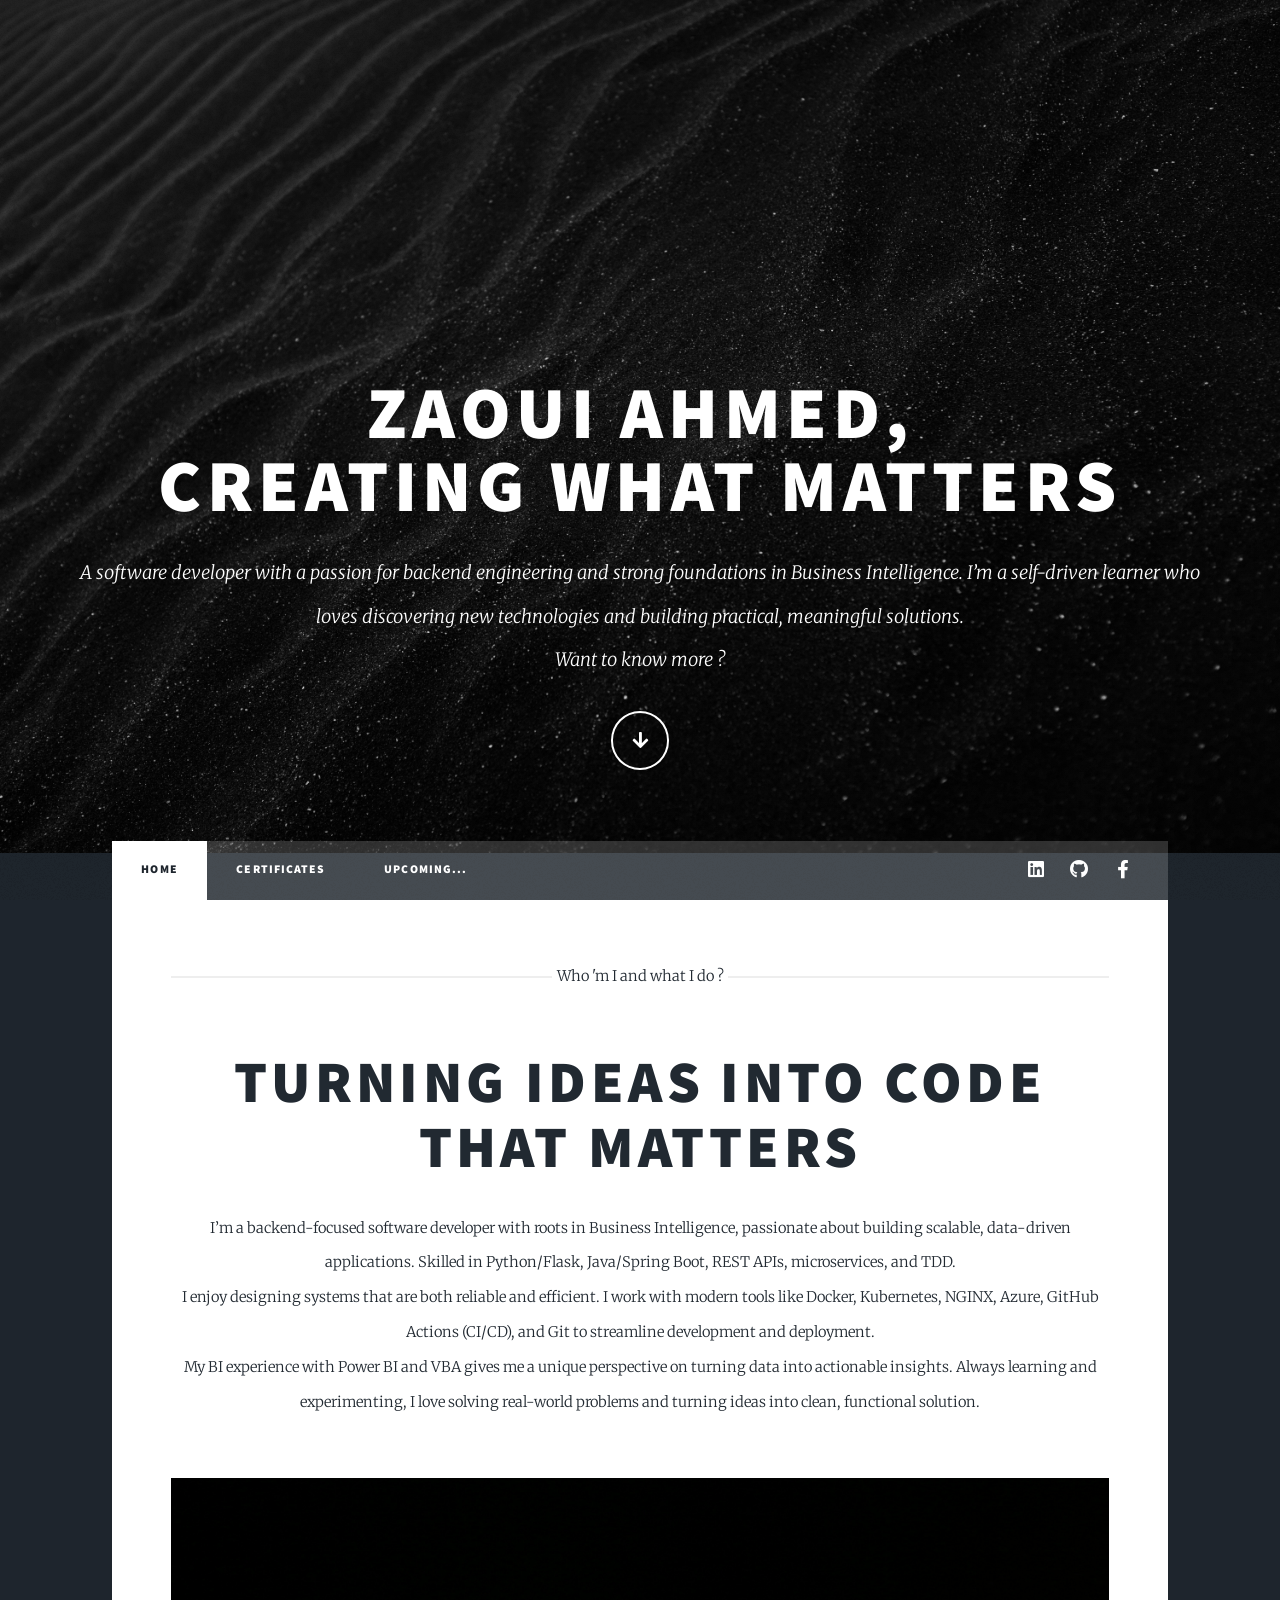
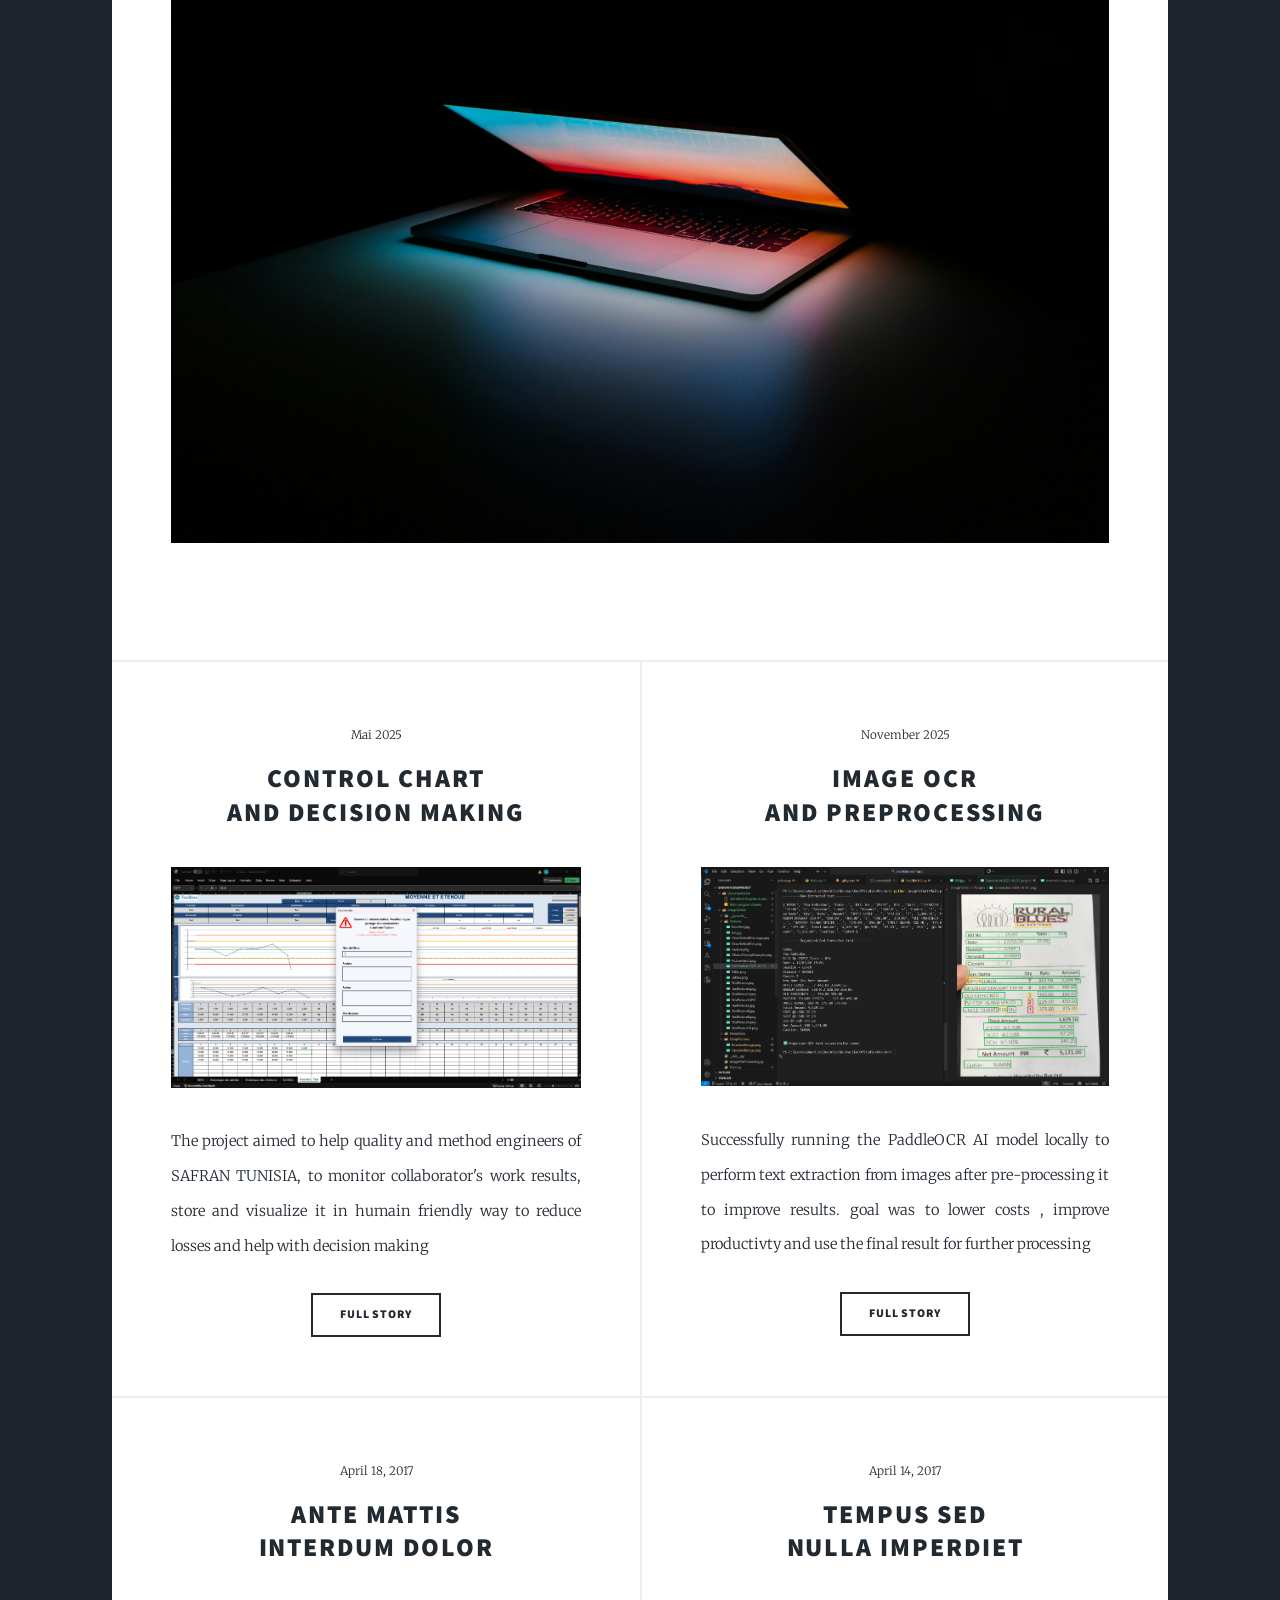
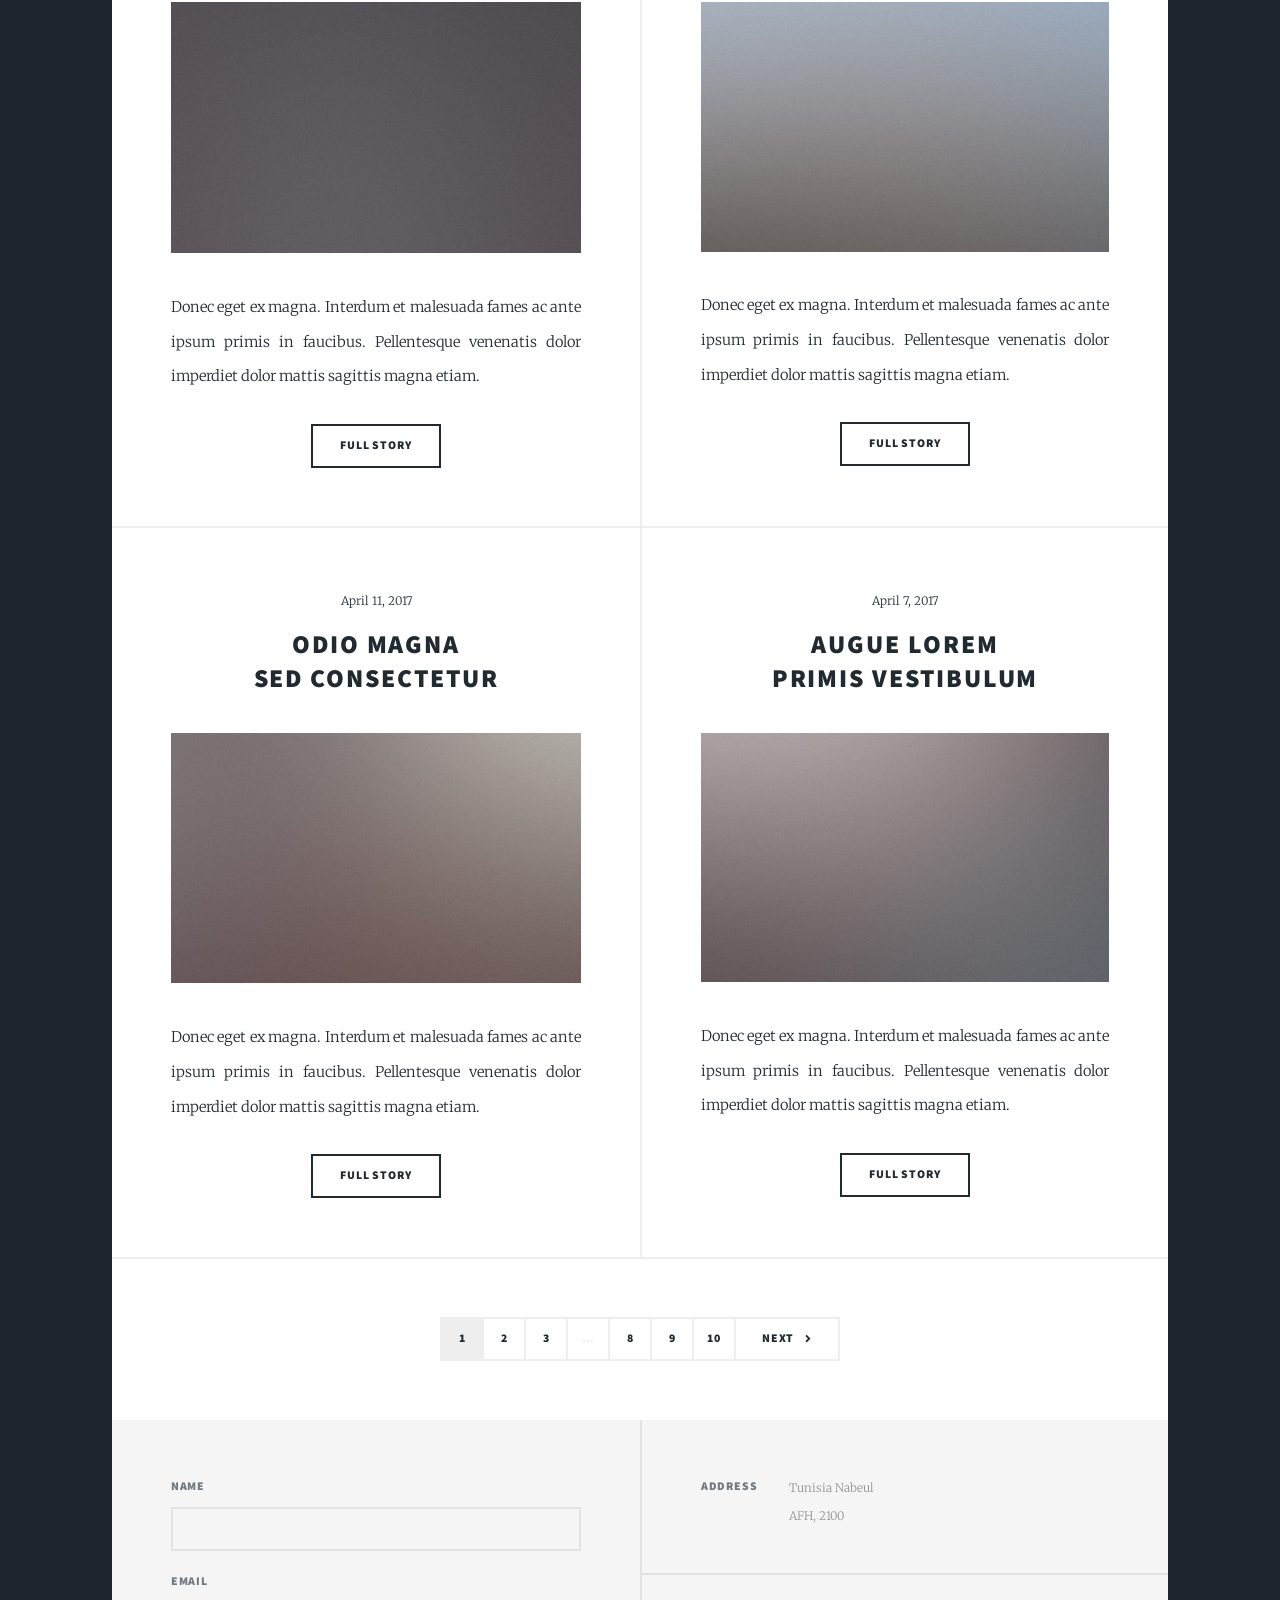
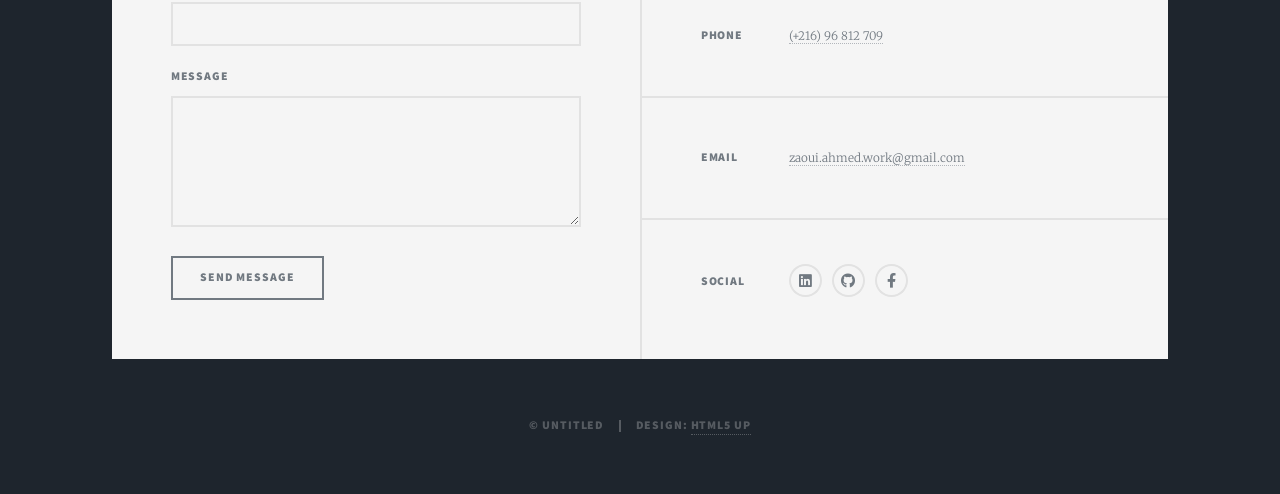
==== index.html @ e57022a3 "inserting my own data" ====
<!DOCTYPE HTML>
<!--
	Massively by HTML5 UP
	html5up.net | @ajlkn
	Free for personal and commercial use under the CCA 3.0 license (html5up.net/license)
-->
<html>
	<head>
		<title>Zaoui Ahmed | Portfolio</title>
		<meta charset="utf-8" />
		<meta name="viewport" content="width=device-width, initial-scale=1, user-scalable=no" />
		<link rel="stylesheet" href="assets/css/main.css" />
		<noscript><link rel="stylesheet" href="assets/css/noscript.css" /></noscript>
	</head>
	<body class="is-preload">

		<!-- Wrapper -->
			<div id="wrapper" class="fade-in">

				<!-- Intro -->
					<div id="intro">
						<h1>Zaoui Ahmed,<br />
						Creating what matters</h1>
						<p>
							A software developer with a passion for backend engineering and strong foundations in Business Intelligence.
							I’m a self-driven learner who loves discovering new technologies and building practical, meaningful solutions.  
							<br>
							Want to know more ?
						</p>
						<ul class="actions">
							<li><a href="#header" class="button icon solid solo fa-arrow-down scrolly">Continue</a></li>
						</ul>
					</div>

				<!-- Header -->
					<header id="header">
						<a href="index.html" class="logo">Massively</a>
					</header>

				<!-- Nav -->
					<nav id="nav">
						<ul class="links">
							<li class="active"><a href="index.html">Home</a></li>
							<li><a href="generic.html">Certificates</a></li>
							<li><a href="elements.html">Upcoming...</a></li>
						</ul>
						<ul class="icons">
							<li><a href="https://www.linkedin.com/in/zaoui-ahmed/" target="_blank" class="icon brands fa-linkedin"><span class="label">LinkedIn</span></a></li>
							<li><a href="https://github.com/zaouiahmedwork-collab" target="_blank" class="icon brands fa-github"><span class="label">GitHub</span></a></li>
							<li><a href="https://www.facebook.com/ahmed.za.932844/" target="_blank" class="icon brands fa-facebook-f"><span class="label">Facebook</span></a></li>
						</ul>
					</nav>

				<!-- Main -->
					<div id="main">

						<!-- Featured Post -->
							<article class="post featured">
								<header class="major">
									<span class="date" >Who 'm I and what I do ?</span>
									<h2><a href="">
									Turning ideas into code that matters</a></h2>
I’m a backend-focused software developer with roots in Business Intelligence, passionate about building scalable, data-driven applications. 
Skilled in Python/Flask, Java/Spring Boot, REST APIs, microservices, and TDD. <br> I enjoy designing systems that are both reliable and efficient. 
I work with modern tools like Docker, Kubernetes, NGINX, Azure, GitHub Actions (CI/CD), and Git to streamline development and deployment. <br>
My BI experience with Power BI and VBA gives me a unique perspective on turning data into actionable insights.
Always learning and experimenting, I love solving real-world problems and turning ideas into clean, functional solution.</p>
								</header>
								<a href="#" class="image main"><img src="images/pic10.jpg" alt="" /></a>

							</article>

						<!-- Posts -->
							<section class="posts">
								<article>
									<header>
										<span class="date">Mai 2025</span>
										<h2><a href="">Control Chart<br />
										and DECISION MAKING</a></h2>
									</header>
									<a href="#" class="image fit"><img src="images\control_chart_ss.png" alt="" /></a>
									<p>
										The project aimed to help quality and method engineers of SAFRAN TUNISIA, to monitor collaborator's work results,
										 store and visualize it in humain friendly way
										 to reduce losses and help with decision making
									</p>
									<ul class="actions special">
										<li><a href="#" class="button">Full Story</a></li>
									</ul>
								</article>
								<article>
									<header>
										<span class="date">November 2025</span>
										<h2><a href="#">IMAGE OCR<br />
										AND PREPROCESSING</a></h2>
									</header>
									<a href="#" class="image fit"><img src="images\image_ocr_ss.png" alt="" /></a>
									<p>
										Successfully running the PaddleOCR AI model locally to perform text extraction from images
										 after pre-processing it to improve results.
										goal was to lower costs , improve productivty and use the final result for further processing

									</p>
									<ul class="actions special">
										<li><a href="#" class="button">Full Story</a></li>
									</ul>
								</article>
								<article>
									<header>
										<span class="date">April 18, 2017</span>
										<h2><a href="#">Ante mattis<br />
										interdum dolor</a></h2>
									</header>
									<a href="#" class="image fit"><img src="images/pic04.jpg" alt="" /></a>
									<p>Donec eget ex magna. Interdum et malesuada fames ac ante ipsum primis in faucibus. Pellentesque venenatis dolor imperdiet dolor mattis sagittis magna etiam.</p>
									<ul class="actions special">
										<li><a href="#" class="button">Full Story</a></li>
									</ul>
								</article>
								<article>
									<header>
										<span class="date">April 14, 2017</span>
										<h2><a href="#">Tempus sed<br />
										nulla imperdiet</a></h2>
									</header>
									<a href="#" class="image fit"><img src="images/pic05.jpg" alt="" /></a>
									<p>Donec eget ex magna. Interdum et malesuada fames ac ante ipsum primis in faucibus. Pellentesque venenatis dolor imperdiet dolor mattis sagittis magna etiam.</p>
									<ul class="actions special">
										<li><a href="#" class="button">Full Story</a></li>
									</ul>
								</article>
								<article>
									<header>
										<span class="date">April 11, 2017</span>
										<h2><a href="#">Odio magna<br />
										sed consectetur</a></h2>
									</header>
									<a href="#" class="image fit"><img src="images/pic06.jpg" alt="" /></a>
									<p>Donec eget ex magna. Interdum et malesuada fames ac ante ipsum primis in faucibus. Pellentesque venenatis dolor imperdiet dolor mattis sagittis magna etiam.</p>
									<ul class="actions special">
										<li><a href="#" class="button">Full Story</a></li>
									</ul>
								</article>
								<article>
									<header>
										<span class="date">April 7, 2017</span>
										<h2><a href="#">Augue lorem<br />
										primis vestibulum</a></h2>
									</header>
									<a href="#" class="image fit"><img src="images/pic07.jpg" alt="" /></a>
									<p>Donec eget ex magna. Interdum et malesuada fames ac ante ipsum primis in faucibus. Pellentesque venenatis dolor imperdiet dolor mattis sagittis magna etiam.</p>
									<ul class="actions special">
										<li><a href="#" class="button">Full Story</a></li>
									</ul>
								</article>
							</section>

						<!-- Footer -->
							<footer>
								<div class="pagination">
									<!--<a href="#" class="previous">Prev</a>-->
									<a href="#" class="page active">1</a>
									<a href="#" class="page">2</a>
									<a href="#" class="page">3</a>
									<span class="extra">&hellip;</span>
									<a href="#" class="page">8</a>
									<a href="#" class="page">9</a>
									<a href="#" class="page">10</a>
									<a href="#" class="next">Next</a>
								</div>
							</footer>

					</div>

				<!-- Footer -->
					<footer id="footer">
						<section>
							<form method="post" action="#">
								<div class="fields">
									<div class="field">
										<label for="name">Name</label>
										<input type="text" name="name" id="name" />
									</div>
									<div class="field">
										<label for="email">Email</label>
										<input type="text" name="email" id="email" />
									</div>
									<div class="field">
										<label for="message">Message</label>
										<textarea name="message" id="message" rows="3"></textarea>
									</div>
								</div>
								<ul class="actions">
									<li><input type="submit" value="Send Message" /></li>
								</ul>
							</form>
						</section>
						<section class="split contact">
							<section class="alt">
								<h3>Address</h3>
								<p>Tunisia Nabeul<br/>
								AFH, 2100</p>
							</section>
							<section>
								<h3>Phone</h3>
								<p><a href="#">(+216) 96 812 709</a></p>
							</section>
							<section>
								<h3>Email</h3>
								<p><a href="mailto:zaoui.ahmed.work@gmail.com">zaoui.ahmed.work@gmail.com</a></p>
							</section>
							<section>
								<h3>Social</h3>
								<ul class="icons alt">
									<li><a href="https://www.linkedin.com/in/zaoui-ahmed/" target="_blank" class="icon brands fa-linkedin"><span class="label">LinkedIn</span></a></li>
									<li><a href="https://github.com/zaouiahmedwork-collab" target="_blank" class="icon brands fa-github"><span class="label">GitHub</span></a></li>
									<li><a href="https://www.facebook.com/ahmed.za.932844/" target="_blank" class="icon brands fa-facebook-f"><span class="label">Facebook</span></a></li>
								</ul>
							</section>
						</section>
					</footer>

				<!-- Copyright -->
					<div id="copyright">
						<ul><li>&copy; Untitled</li><li>Design: <a href="https://html5up.net">HTML5 UP</a></li></ul>
					</div>

			</div>

		<!-- Scripts -->
			<script src="assets/js/jquery.min.js"></script>
			<script src="assets/js/jquery.scrollex.min.js"></script>
			<script src="assets/js/jquery.scrolly.min.js"></script>
			<script src="assets/js/browser.min.js"></script>
			<script src="assets/js/breakpoints.min.js"></script>
			<script src="assets/js/util.js"></script>
			<script src="assets/js/main.js"></script>

	</body>
</html>
---- assets/css/main.css ----
@import url(fontawesome-all.min.css);
@import url("https://fonts.googleapis.com/css?family=Merriweather:300,700,300italic,700italic|Source+Sans+Pro:900");

/*
	Massively by HTML5 UP
	html5up.net | @ajlkn
	Free for personal and commercial use under the CCA 3.0 license (html5up.net/license)
*/

html, body, div, span, applet, object,
iframe, h1, h2, h3, h4, h5, h6, p, blockquote,
pre, a, abbr, acronym, address, big, cite,
code, del, dfn, em, img, ins, kbd, q, s, samp,
small, strike, strong, sub, sup, tt, var, b,
u, i, center, dl, dt, dd, ol, ul, li, fieldset,
form, label, legend, table, caption, tbody,
tfoot, thead, tr, th, td, article, aside,
canvas, details, embed, figure, figcaption,
footer, header, hgroup, menu, nav, output, ruby,
section, summary, time, mark, audio, video {
	margin: 0;
	padding: 0;
	border: 0;
	font-size: 100%;
	font: inherit;
	vertical-align: baseline;}

article, aside, details, figcaption, figure,
footer, header, hgroup, menu, nav, section {
	display: block;}

body {
	line-height: 1;
}

ol, ul {
	list-style: none;
}

blockquote, q {
	quotes: none;
}

	blockquote:before, blockquote:after, q:before, q:after {
		content: '';
		content: none;
	}

table {
	border-collapse: collapse;
	border-spacing: 0;
}

body {
	-webkit-text-size-adjust: none;
}

mark {
	background-color: transparent;
	color: inherit;
}

input::-moz-focus-inner {
	border: 0;
	padding: 0;
}

input, select, textarea {
	-moz-appearance: none;
	-webkit-appearance: none;
	-ms-appearance: none;
	appearance: none;
}

/* Basic */

	@-ms-viewport {
		width: device-width;
	}

	body {
		-ms-overflow-style: scrollbar;
	}

	@media screen and (max-width: 480px) {

		html, body {
			min-width: 320px;
		}

	}

	html {
		box-sizing: border-box;
	}

	*, *:before, *:after {
		box-sizing: inherit;
	}

	body {
		background-color: #1e252d;
	}

		body.is-preload *, body.is-preload *:before, body.is-preload *:after {
			-moz-animation: none !important;
			-webkit-animation: none !important;
			-ms-animation: none !important;
			animation: none !important;
			-moz-transition: none !important;
			-webkit-transition: none !important;
			-ms-transition: none !important;
			transition: none !important;
		}

/* Type */

	html {
		font-size: 16pt;
	}

		@media screen and (max-width: 1680px) {

			html {
				font-size: 12pt;
			}

		}

		@media screen and (max-width: 1280px) {

			html {
				font-size: 11pt;
			}

		}

		@media screen and (max-width: 360px) {

			html {
				font-size: 10pt;
			}

		}

	body {
		color: #212931;
	}

	body, input, select, textarea {
		font-family: "Merriweather", Georgia, serif;
		font-weight: 300;
		font-size: 1rem;
		line-height: 2.375;
	}

	a {
		-moz-transition: color 0.2s ease-in-out, background-color 0.2s ease-in-out, border-color 0.2s ease-in-out, box-shadow 0.2s ease-in-out;
		-webkit-transition: color 0.2s ease-in-out, background-color 0.2s ease-in-out, border-color 0.2s ease-in-out, box-shadow 0.2s ease-in-out;
		-ms-transition: color 0.2s ease-in-out, background-color 0.2s ease-in-out, border-color 0.2s ease-in-out, box-shadow 0.2s ease-in-out;
		transition: color 0.2s ease-in-out, background-color 0.2s ease-in-out, border-color 0.2s ease-in-out, box-shadow 0.2s ease-in-out;
		border-bottom: dotted 1px;
		text-decoration: none;
	}

		a:hover {
			border-bottom-color: transparent;
		}

	strong, b {
		font-weight: 600;
	}

	em, i {
		font-style: italic;
	}

	p {
		text-align: justify;
		margin: 0 0 2rem 0;
	}

	h1, h2, h3, h4, h5, h6 {
		font-family: "Source Sans Pro", Helvetica, sans-serif;
		font-weight: 900;
		line-height: 1.5;
		letter-spacing: 0.075em;
		text-transform: uppercase;
		margin: 0 0 1rem 0;
	}

		h1 a, h2 a, h3 a, h4 a, h5 a, h6 a {
			border-bottom: 0;
			color: inherit;
			text-decoration: none;
		}

	h1 {
		font-size: 4rem;
		line-height: 1.1;
		margin: 0 0 2rem 0;
	}

	h2 {
		font-size: 1.75rem;
		line-height: 1.3;
		margin: 0 0 1.5rem 0;
	}

	h3 {
		font-size: 1.25rem;
		margin: 0 0 1.5rem 0;
	}

	h4 {
		font-size: 1rem;
	}

	h5 {
		font-size: 0.9rem;
	}

	h6 {
		font-size: 0.8rem;
	}

	sub {
		font-size: 0.8rem;
		position: relative;
		top: 0.5rem;
	}

	sup {
		font-size: 0.8rem;
		position: relative;
		top: -0.5rem;
	}

	blockquote {
		border-left: solid 4px;
		font-style: italic;
		margin: 0 0 2rem 0;
		padding: 0.5rem 0 0.5rem 2rem;
	}

	code {
		border: solid 2px;
		font-family: "Courier New", monospace;
		font-size: 0.9rem;
		margin: 0 0.25rem;
		padding: 0.25rem 0.65rem;
	}

	pre {
		-webkit-overflow-scrolling: touch;
		font-family: "Courier New", monospace;
		font-size: 0.9rem;
		margin: 0 0 2rem 0;
	}

		pre code {
			display: block;
			line-height: 1.75;
			padding: 1rem 1.5rem;
			overflow-x: auto;
		}

	hr {
		border: 0;
		border-bottom: solid 2px;
		margin: 3rem 0;
	}

		hr.major {
			margin: 5rem 0;
		}

	.align-left {
		text-align: left;
	}

	.align-center {
		text-align: center;
	}

	.align-right {
		text-align: right;
	}

	input, select, textarea {
		color: #212931;
	}

	a {
		color: #212931;
		border-bottom-color: rgba(33, 41, 49, 0.5);
	}

		a:hover {
			border-bottom-color: transparent;
			color: #18bfef !important;
		}

	strong, b {
		color: #212931;
	}

	h1, h2, h3, h4, h5, h6 {
		color: #212931;
	}

	blockquote {
		border-left-color: #eeeeee;
	}

	code {
		background: rgba(220, 220, 220, 0.25);
		border-color: #eeeeee;
	}

	hr {
		border-bottom-color: #eeeeee;
	}

/* Row */

	.row {
		display: flex;
		flex-wrap: wrap;
		box-sizing: border-box;
		align-items: stretch;
	}

		.row > * {
			box-sizing: border-box;
		}

		.row.gtr-uniform > * > :last-child {
			margin-bottom: 0;
		}

		.row.aln-left {
			justify-content: flex-start;
		}

		.row.aln-center {
			justify-content: center;
		}

		.row.aln-right {
			justify-content: flex-end;
		}

		.row.aln-top {
			align-items: flex-start;
		}

		.row.aln-middle {
			align-items: center;
		}

		.row.aln-bottom {
			align-items: flex-end;
		}

		.row > .imp {
			order: -1;
		}

		.row > .col-1 {
			width: 8.33333%;
		}

		.row > .off-1 {
			margin-left: 8.33333%;
		}

		.row > .col-2 {
			width: 16.66667%;
		}

		.row > .off-2 {
			margin-left: 16.66667%;
		}

		.row > .col-3 {
			width: 25%;
		}

		.row > .off-3 {
			margin-left: 25%;
		}

		.row > .col-4 {
			width: 33.33333%;
		}

		.row > .off-4 {
			margin-left: 33.33333%;
		}

		.row > .col-5 {
			width: 41.66667%;
		}

		.row > .off-5 {
			margin-left: 41.66667%;
		}

		.row > .col-6 {
			width: 50%;
		}

		.row > .off-6 {
			margin-left: 50%;
		}

		.row > .col-7 {
			width: 58.33333%;
		}

		.row > .off-7 {
			margin-left: 58.33333%;
		}

		.row > .col-8 {
			width: 66.66667%;
		}

		.row > .off-8 {
			margin-left: 66.66667%;
		}

		.row > .col-9 {
			width: 75%;
		}

		.row > .off-9 {
			margin-left: 75%;
		}

		.row > .col-10 {
			width: 83.33333%;
		}

		.row > .off-10 {
			margin-left: 83.33333%;
		}

		.row > .col-11 {
			width: 91.66667%;
		}

		.row > .off-11 {
			margin-left: 91.66667%;
		}

		.row > .col-12 {
			width: 100%;
		}

		.row > .off-12 {
			margin-left: 100%;
		}

		.row.gtr-0 {
			margin-top: 0;
			margin-left: 0rem;
		}

			.row.gtr-0 > * {
				padding: 0 0 0 0rem;
			}

			.row.gtr-0.gtr-uniform {
				margin-top: 0rem;
			}

				.row.gtr-0.gtr-uniform > * {
					padding-top: 0rem;
				}

		.row.gtr-25 {
			margin-top: 0;
			margin-left: -0.375rem;
		}

			.row.gtr-25 > * {
				padding: 0 0 0 0.375rem;
			}

			.row.gtr-25.gtr-uniform {
				margin-top: -0.375rem;
			}

				.row.gtr-25.gtr-uniform > * {
					padding-top: 0.375rem;
				}

		.row.gtr-50 {
			margin-top: 0;
			margin-left: -0.75rem;
		}

			.row.gtr-50 > * {
				padding: 0 0 0 0.75rem;
			}

			.row.gtr-50.gtr-uniform {
				margin-top: -0.75rem;
			}

				.row.gtr-50.gtr-uniform > * {
					padding-top: 0.75rem;
				}

		.row {
			margin-top: 0;
			margin-left: -1.5rem;
		}

			.row > * {
				padding: 0 0 0 1.5rem;
			}

			.row.gtr-uniform {
				margin-top: -1.5rem;
			}

				.row.gtr-uniform > * {
					padding-top: 1.5rem;
				}

		.row.gtr-150 {
			margin-top: 0;
			margin-left: -2.25rem;
		}

			.row.gtr-150 > * {
				padding: 0 0 0 2.25rem;
			}

			.row.gtr-150.gtr-uniform {
				margin-top: -2.25rem;
			}

				.row.gtr-150.gtr-uniform > * {
					padding-top: 2.25rem;
				}

		.row.gtr-200 {
			margin-top: 0;
			margin-left: -3rem;
		}

			.row.gtr-200 > * {
				padding: 0 0 0 3rem;
			}

			.row.gtr-200.gtr-uniform {
				margin-top: -3rem;
			}

				.row.gtr-200.gtr-uniform > * {
					padding-top: 3rem;
				}

		@media screen and (max-width: 1680px) {

			.row {
				display: flex;
				flex-wrap: wrap;
				box-sizing: border-box;
				align-items: stretch;
			}

				.row > * {
					box-sizing: border-box;
				}

				.row.gtr-uniform > * > :last-child {
					margin-bottom: 0;
				}

				.row.aln-left {
					justify-content: flex-start;
				}

				.row.aln-center {
					justify-content: center;
				}

				.row.aln-right {
					justify-content: flex-end;
				}

				.row.aln-top {
					align-items: flex-start;
				}

				.row.aln-middle {
					align-items: center;
				}

				.row.aln-bottom {
					align-items: flex-end;
				}

				.row > .imp-xlarge {
					order: -1;
				}

				.row > .col-1-xlarge {
					width: 8.33333%;
				}

				.row > .off-1-xlarge {
					margin-left: 8.33333%;
				}

				.row > .col-2-xlarge {
					width: 16.66667%;
				}

				.row > .off-2-xlarge {
					margin-left: 16.66667%;
				}

				.row > .col-3-xlarge {
					width: 25%;
				}

				.row > .off-3-xlarge {
					margin-left: 25%;
				}

				.row > .col-4-xlarge {
					width: 33.33333%;
				}

				.row > .off-4-xlarge {
					margin-left: 33.33333%;
				}

				.row > .col-5-xlarge {
					width: 41.66667%;
				}

				.row > .off-5-xlarge {
					margin-left: 41.66667%;
				}

				.row > .col-6-xlarge {
					width: 50%;
				}

				.row > .off-6-xlarge {
					margin-left: 50%;
				}

				.row > .col-7-xlarge {
					width: 58.33333%;
				}

				.row > .off-7-xlarge {
					margin-left: 58.33333%;
				}

				.row > .col-8-xlarge {
					width: 66.66667%;
				}

				.row > .off-8-xlarge {
					margin-left: 66.66667%;
				}

				.row > .col-9-xlarge {
					width: 75%;
				}

				.row > .off-9-xlarge {
					margin-left: 75%;
				}

				.row > .col-10-xlarge {
					width: 83.33333%;
				}

				.row > .off-10-xlarge {
					margin-left: 83.33333%;
				}

				.row > .col-11-xlarge {
					width: 91.66667%;
				}

				.row > .off-11-xlarge {
					margin-left: 91.66667%;
				}

				.row > .col-12-xlarge {
					width: 100%;
				}

				.row > .off-12-xlarge {
					margin-left: 100%;
				}

				.row.gtr-0 {
					margin-top: 0;
					margin-left: 0rem;
				}

					.row.gtr-0 > * {
						padding: 0 0 0 0rem;
					}

					.row.gtr-0.gtr-uniform {
						margin-top: 0rem;
					}

						.row.gtr-0.gtr-uniform > * {
							padding-top: 0rem;
						}

				.row.gtr-25 {
					margin-top: 0;
					margin-left: -0.375rem;
				}

					.row.gtr-25 > * {
						padding: 0 0 0 0.375rem;
					}

					.row.gtr-25.gtr-uniform {
						margin-top: -0.375rem;
					}

						.row.gtr-25.gtr-uniform > * {
							padding-top: 0.375rem;
						}

				.row.gtr-50 {
					margin-top: 0;
					margin-left: -0.75rem;
				}

					.row.gtr-50 > * {
						padding: 0 0 0 0.75rem;
					}

					.row.gtr-50.gtr-uniform {
						margin-top: -0.75rem;
					}

						.row.gtr-50.gtr-uniform > * {
							padding-top: 0.75rem;
						}

				.row {
					margin-top: 0;
					margin-left: -1.5rem;
				}

					.row > * {
						padding: 0 0 0 1.5rem;
					}

					.row.gtr-uniform {
						margin-top: -1.5rem;
					}

						.row.gtr-uniform > * {
							padding-top: 1.5rem;
						}

				.row.gtr-150 {
					margin-top: 0;
					margin-left: -2.25rem;
				}

					.row.gtr-150 > * {
						padding: 0 0 0 2.25rem;
					}

					.row.gtr-150.gtr-uniform {
						margin-top: -2.25rem;
					}

						.row.gtr-150.gtr-uniform > * {
							padding-top: 2.25rem;
						}

				.row.gtr-200 {
					margin-top: 0;
					margin-left: -3rem;
				}

					.row.gtr-200 > * {
						padding: 0 0 0 3rem;
					}

					.row.gtr-200.gtr-uniform {
						margin-top: -3rem;
					}

						.row.gtr-200.gtr-uniform > * {
							padding-top: 3rem;
						}

		}

		@media screen and (max-width: 1280px) {

			.row {
				display: flex;
				flex-wrap: wrap;
				box-sizing: border-box;
				align-items: stretch;
			}

				.row > * {
					box-sizing: border-box;
				}

				.row.gtr-uniform > * > :last-child {
					margin-bottom: 0;
				}

				.row.aln-left {
					justify-content: flex-start;
				}

				.row.aln-center {
					justify-content: center;
				}

				.row.aln-right {
					justify-content: flex-end;
				}

				.row.aln-top {
					align-items: flex-start;
				}

				.row.aln-middle {
					align-items: center;
				}

				.row.aln-bottom {
					align-items: flex-end;
				}

				.row > .imp-large {
					order: -1;
				}

				.row > .col-1-large {
					width: 8.33333%;
				}

				.row > .off-1-large {
					margin-left: 8.33333%;
				}

				.row > .col-2-large {
					width: 16.66667%;
				}

				.row > .off-2-large {
					margin-left: 16.66667%;
				}

				.row > .col-3-large {
					width: 25%;
				}

				.row > .off-3-large {
					margin-left: 25%;
				}

				.row > .col-4-large {
					width: 33.33333%;
				}

				.row > .off-4-large {
					margin-left: 33.33333%;
				}

				.row > .col-5-large {
					width: 41.66667%;
				}

				.row > .off-5-large {
					margin-left: 41.66667%;
				}

				.row > .col-6-large {
					width: 50%;
				}

				.row > .off-6-large {
					margin-left: 50%;
				}

				.row > .col-7-large {
					width: 58.33333%;
				}

				.row > .off-7-large {
					margin-left: 58.33333%;
				}

				.row > .col-8-large {
					width: 66.66667%;
				}

				.row > .off-8-large {
					margin-left: 66.66667%;
				}

				.row > .col-9-large {
					width: 75%;
				}

				.row > .off-9-large {
					margin-left: 75%;
				}

				.row > .col-10-large {
					width: 83.33333%;
				}

				.row > .off-10-large {
					margin-left: 83.33333%;
				}

				.row > .col-11-large {
					width: 91.66667%;
				}

				.row > .off-11-large {
					margin-left: 91.66667%;
				}

				.row > .col-12-large {
					width: 100%;
				}

				.row > .off-12-large {
					margin-left: 100%;
				}

				.row.gtr-0 {
					margin-top: 0;
					margin-left: 0rem;
				}

					.row.gtr-0 > * {
						padding: 0 0 0 0rem;
					}

					.row.gtr-0.gtr-uniform {
						margin-top: 0rem;
					}

						.row.gtr-0.gtr-uniform > * {
							padding-top: 0rem;
						}

				.row.gtr-25 {
					margin-top: 0;
					margin-left: -0.375rem;
				}

					.row.gtr-25 > * {
						padding: 0 0 0 0.375rem;
					}

					.row.gtr-25.gtr-uniform {
						margin-top: -0.375rem;
					}

						.row.gtr-25.gtr-uniform > * {
							padding-top: 0.375rem;
						}

				.row.gtr-50 {
					margin-top: 0;
					margin-left: -0.75rem;
				}

					.row.gtr-50 > * {
						padding: 0 0 0 0.75rem;
					}

					.row.gtr-50.gtr-uniform {
						margin-top: -0.75rem;
					}

						.row.gtr-50.gtr-uniform > * {
							padding-top: 0.75rem;
						}

				.row {
					margin-top: 0;
					margin-left: -1.5rem;
				}

					.row > * {
						padding: 0 0 0 1.5rem;
					}

					.row.gtr-uniform {
						margin-top: -1.5rem;
					}

						.row.gtr-uniform > * {
							padding-top: 1.5rem;
						}

				.row.gtr-150 {
					margin-top: 0;
					margin-left: -2.25rem;
				}

					.row.gtr-150 > * {
						padding: 0 0 0 2.25rem;
					}

					.row.gtr-150.gtr-uniform {
						margin-top: -2.25rem;
					}

						.row.gtr-150.gtr-uniform > * {
							padding-top: 2.25rem;
						}

				.row.gtr-200 {
					margin-top: 0;
					margin-left: -3rem;
				}

					.row.gtr-200 > * {
						padding: 0 0 0 3rem;
					}

					.row.gtr-200.gtr-uniform {
						margin-top: -3rem;
					}

						.row.gtr-200.gtr-uniform > * {
							padding-top: 3rem;
						}

		}

		@media screen and (max-width: 980px) {

			.row {
				display: flex;
				flex-wrap: wrap;
				box-sizing: border-box;
				align-items: stretch;
			}

				.row > * {
					box-sizing: border-box;
				}

				.row.gtr-uniform > * > :last-child {
					margin-bottom: 0;
				}

				.row.aln-left {
					justify-content: flex-start;
				}

				.row.aln-center {
					justify-content: center;
				}

				.row.aln-right {
					justify-content: flex-end;
				}

				.row.aln-top {
					align-items: flex-start;
				}

				.row.aln-middle {
					align-items: center;
				}

				.row.aln-bottom {
					align-items: flex-end;
				}

				.row > .imp-medium {
					order: -1;
				}

				.row > .col-1-medium {
					width: 8.33333%;
				}

				.row > .off-1-medium {
					margin-left: 8.33333%;
				}

				.row > .col-2-medium {
					width: 16.66667%;
				}

				.row > .off-2-medium {
					margin-left: 16.66667%;
				}

				.row > .col-3-medium {
					width: 25%;
				}

				.row > .off-3-medium {
					margin-left: 25%;
				}

				.row > .col-4-medium {
					width: 33.33333%;
				}

				.row > .off-4-medium {
					margin-left: 33.33333%;
				}

				.row > .col-5-medium {
					width: 41.66667%;
				}

				.row > .off-5-medium {
					margin-left: 41.66667%;
				}

				.row > .col-6-medium {
					width: 50%;
				}

				.row > .off-6-medium {
					margin-left: 50%;
				}

				.row > .col-7-medium {
					width: 58.33333%;
				}

				.row > .off-7-medium {
					margin-left: 58.33333%;
				}

				.row > .col-8-medium {
					width: 66.66667%;
				}

				.row > .off-8-medium {
					margin-left: 66.66667%;
				}

				.row > .col-9-medium {
					width: 75%;
				}

				.row > .off-9-medium {
					margin-left: 75%;
				}

				.row > .col-10-medium {
					width: 83.33333%;
				}

				.row > .off-10-medium {
					margin-left: 83.33333%;
				}

				.row > .col-11-medium {
					width: 91.66667%;
				}

				.row > .off-11-medium {
					margin-left: 91.66667%;
				}

				.row > .col-12-medium {
					width: 100%;
				}

				.row > .off-12-medium {
					margin-left: 100%;
				}

				.row.gtr-0 {
					margin-top: 0;
					margin-left: 0rem;
				}

					.row.gtr-0 > * {
						padding: 0 0 0 0rem;
					}

					.row.gtr-0.gtr-uniform {
						margin-top: 0rem;
					}

						.row.gtr-0.gtr-uniform > * {
							padding-top: 0rem;
						}

				.row.gtr-25 {
					margin-top: 0;
					margin-left: -0.375rem;
				}

					.row.gtr-25 > * {
						padding: 0 0 0 0.375rem;
					}

					.row.gtr-25.gtr-uniform {
						margin-top: -0.375rem;
					}

						.row.gtr-25.gtr-uniform > * {
							padding-top: 0.375rem;
						}

				.row.gtr-50 {
					margin-top: 0;
					margin-left: -0.75rem;
				}

					.row.gtr-50 > * {
						padding: 0 0 0 0.75rem;
					}

					.row.gtr-50.gtr-uniform {
						margin-top: -0.75rem;
					}

						.row.gtr-50.gtr-uniform > * {
							padding-top: 0.75rem;
						}

				.row {
					margin-top: 0;
					margin-left: -1.5rem;
				}

					.row > * {
						padding: 0 0 0 1.5rem;
					}

					.row.gtr-uniform {
						margin-top: -1.5rem;
					}

						.row.gtr-uniform > * {
							padding-top: 1.5rem;
						}

				.row.gtr-150 {
					margin-top: 0;
					margin-left: -2.25rem;
				}

					.row.gtr-150 > * {
						padding: 0 0 0 2.25rem;
					}

					.row.gtr-150.gtr-uniform {
						margin-top: -2.25rem;
					}

						.row.gtr-150.gtr-uniform > * {
							padding-top: 2.25rem;
						}

				.row.gtr-200 {
					margin-top: 0;
					margin-left: -3rem;
				}

					.row.gtr-200 > * {
						padding: 0 0 0 3rem;
					}

					.row.gtr-200.gtr-uniform {
						margin-top: -3rem;
					}

						.row.gtr-200.gtr-uniform > * {
							padding-top: 3rem;
						}

		}

		@media screen and (max-width: 736px) {

			.row {
				display: flex;
				flex-wrap: wrap;
				box-sizing: border-box;
				align-items: stretch;
			}

				.row > * {
					box-sizing: border-box;
				}

				.row.gtr-uniform > * > :last-child {
					margin-bottom: 0;
				}

				.row.aln-left {
					justify-content: flex-start;
				}

				.row.aln-center {
					justify-content: center;
				}

				.row.aln-right {
					justify-content: flex-end;
				}

				.row.aln-top {
					align-items: flex-start;
				}

				.row.aln-middle {
					align-items: center;
				}

				.row.aln-bottom {
					align-items: flex-end;
				}

				.row > .imp-small {
					order: -1;
				}

				.row > .col-1-small {
					width: 8.33333%;
				}

				.row > .off-1-small {
					margin-left: 8.33333%;
				}

				.row > .col-2-small {
					width: 16.66667%;
				}

				.row > .off-2-small {
					margin-left: 16.66667%;
				}

				.row > .col-3-small {
					width: 25%;
				}

				.row > .off-3-small {
					margin-left: 25%;
				}

				.row > .col-4-small {
					width: 33.33333%;
				}

				.row > .off-4-small {
					margin-left: 33.33333%;
				}

				.row > .col-5-small {
					width: 41.66667%;
				}

				.row > .off-5-small {
					margin-left: 41.66667%;
				}

				.row > .col-6-small {
					width: 50%;
				}

				.row > .off-6-small {
					margin-left: 50%;
				}

				.row > .col-7-small {
					width: 58.33333%;
				}

				.row > .off-7-small {
					margin-left: 58.33333%;
				}

				.row > .col-8-small {
					width: 66.66667%;
				}

				.row > .off-8-small {
					margin-left: 66.66667%;
				}

				.row > .col-9-small {
					width: 75%;
				}

				.row > .off-9-small {
					margin-left: 75%;
				}

				.row > .col-10-small {
					width: 83.33333%;
				}

				.row > .off-10-small {
					margin-left: 83.33333%;
				}

				.row > .col-11-small {
					width: 91.66667%;
				}

				.row > .off-11-small {
					margin-left: 91.66667%;
				}

				.row > .col-12-small {
					width: 100%;
				}

				.row > .off-12-small {
					margin-left: 100%;
				}

				.row.gtr-0 {
					margin-top: 0;
					margin-left: 0rem;
				}

					.row.gtr-0 > * {
						padding: 0 0 0 0rem;
					}

					.row.gtr-0.gtr-uniform {
						margin-top: 0rem;
					}

						.row.gtr-0.gtr-uniform > * {
							padding-top: 0rem;
						}

				.row.gtr-25 {
					margin-top: 0;
					margin-left: -0.375rem;
				}

					.row.gtr-25 > * {
						padding: 0 0 0 0.375rem;
					}

					.row.gtr-25.gtr-uniform {
						margin-top: -0.375rem;
					}

						.row.gtr-25.gtr-uniform > * {
							padding-top: 0.375rem;
						}

				.row.gtr-50 {
					margin-top: 0;
					margin-left: -0.75rem;
				}

					.row.gtr-50 > * {
						padding: 0 0 0 0.75rem;
					}

					.row.gtr-50.gtr-uniform {
						margin-top: -0.75rem;
					}

						.row.gtr-50.gtr-uniform > * {
							padding-top: 0.75rem;
						}

				.row {
					margin-top: 0;
					margin-left: -1.5rem;
				}

					.row > * {
						padding: 0 0 0 1.5rem;
					}

					.row.gtr-uniform {
						margin-top: -1.5rem;
					}

						.row.gtr-uniform > * {
							padding-top: 1.5rem;
						}

				.row.gtr-150 {
					margin-top: 0;
					margin-left: -2.25rem;
				}

					.row.gtr-150 > * {
						padding: 0 0 0 2.25rem;
					}

					.row.gtr-150.gtr-uniform {
						margin-top: -2.25rem;
					}

						.row.gtr-150.gtr-uniform > * {
							padding-top: 2.25rem;
						}

				.row.gtr-200 {
					margin-top: 0;
					margin-left: -3rem;
				}

					.row.gtr-200 > * {
						padding: 0 0 0 3rem;
					}

					.row.gtr-200.gtr-uniform {
						margin-top: -3rem;
					}

						.row.gtr-200.gtr-uniform > * {
							padding-top: 3rem;
						}

		}

		@media screen and (max-width: 480px) {

			.row {
				display: flex;
				flex-wrap: wrap;
				box-sizing: border-box;
				align-items: stretch;
			}

				.row > * {
					box-sizing: border-box;
				}

				.row.gtr-uniform > * > :last-child {
					margin-bottom: 0;
				}

				.row.aln-left {
					justify-content: flex-start;
				}

				.row.aln-center {
					justify-content: center;
				}

				.row.aln-right {
					justify-content: flex-end;
				}

				.row.aln-top {
					align-items: flex-start;
				}

				.row.aln-middle {
					align-items: center;
				}

				.row.aln-bottom {
					align-items: flex-end;
				}

				.row > .imp-xsmall {
					order: -1;
				}

				.row > .col-1-xsmall {
					width: 8.33333%;
				}

				.row > .off-1-xsmall {
					margin-left: 8.33333%;
				}

				.row > .col-2-xsmall {
					width: 16.66667%;
				}

				.row > .off-2-xsmall {
					margin-left: 16.66667%;
				}

				.row > .col-3-xsmall {
					width: 25%;
				}

				.row > .off-3-xsmall {
					margin-left: 25%;
				}

				.row > .col-4-xsmall {
					width: 33.33333%;
				}

				.row > .off-4-xsmall {
					margin-left: 33.33333%;
				}

				.row > .col-5-xsmall {
					width: 41.66667%;
				}

				.row > .off-5-xsmall {
					margin-left: 41.66667%;
				}

				.row > .col-6-xsmall {
					width: 50%;
				}

				.row > .off-6-xsmall {
					margin-left: 50%;
				}

				.row > .col-7-xsmall {
					width: 58.33333%;
				}

				.row > .off-7-xsmall {
					margin-left: 58.33333%;
				}

				.row > .col-8-xsmall {
					width: 66.66667%;
				}

				.row > .off-8-xsmall {
					margin-left: 66.66667%;
				}

				.row > .col-9-xsmall {
					width: 75%;
				}

				.row > .off-9-xsmall {
					margin-left: 75%;
				}

				.row > .col-10-xsmall {
					width: 83.33333%;
				}

				.row > .off-10-xsmall {
					margin-left: 83.33333%;
				}

				.row > .col-11-xsmall {
					width: 91.66667%;
				}

				.row > .off-11-xsmall {
					margin-left: 91.66667%;
				}

				.row > .col-12-xsmall {
					width: 100%;
				}

				.row > .off-12-xsmall {
					margin-left: 100%;
				}

				.row.gtr-0 {
					margin-top: 0;
					margin-left: 0rem;
				}

					.row.gtr-0 > * {
						padding: 0 0 0 0rem;
					}

					.row.gtr-0.gtr-uniform {
						margin-top: 0rem;
					}

						.row.gtr-0.gtr-uniform > * {
							padding-top: 0rem;
						}

				.row.gtr-25 {
					margin-top: 0;
					margin-left: -0.375rem;
				}

					.row.gtr-25 > * {
						padding: 0 0 0 0.375rem;
					}

					.row.gtr-25.gtr-uniform {
						margin-top: -0.375rem;
					}

						.row.gtr-25.gtr-uniform > * {
							padding-top: 0.375rem;
						}

				.row.gtr-50 {
					margin-top: 0;
					margin-left: -0.75rem;
				}

					.row.gtr-50 > * {
						padding: 0 0 0 0.75rem;
					}

					.row.gtr-50.gtr-uniform {
						margin-top: -0.75rem;
					}

						.row.gtr-50.gtr-uniform > * {
							padding-top: 0.75rem;
						}

				.row {
					margin-top: 0;
					margin-left: -1.5rem;
				}

					.row > * {
						padding: 0 0 0 1.5rem;
					}

					.row.gtr-uniform {
						margin-top: -1.5rem;
					}

						.row.gtr-uniform > * {
							padding-top: 1.5rem;
						}

				.row.gtr-150 {
					margin-top: 0;
					margin-left: -2.25rem;
				}

					.row.gtr-150 > * {
						padding: 0 0 0 2.25rem;
					}

					.row.gtr-150.gtr-uniform {
						margin-top: -2.25rem;
					}

						.row.gtr-150.gtr-uniform > * {
							padding-top: 2.25rem;
						}

				.row.gtr-200 {
					margin-top: 0;
					margin-left: -3rem;
				}

					.row.gtr-200 > * {
						padding: 0 0 0 3rem;
					}

					.row.gtr-200.gtr-uniform {
						margin-top: -3rem;
					}

						.row.gtr-200.gtr-uniform > * {
							padding-top: 3rem;
						}

		}

		@media screen and (max-width: 360px) {

			.row {
				display: flex;
				flex-wrap: wrap;
				box-sizing: border-box;
				align-items: stretch;
			}

				.row > * {
					box-sizing: border-box;
				}

				.row.gtr-uniform > * > :last-child {
					margin-bottom: 0;
				}

				.row.aln-left {
					justify-content: flex-start;
				}

				.row.aln-center {
					justify-content: center;
				}

				.row.aln-right {
					justify-content: flex-end;
				}

				.row.aln-top {
					align-items: flex-start;
				}

				.row.aln-middle {
					align-items: center;
				}

				.row.aln-bottom {
					align-items: flex-end;
				}

				.row > .imp-xxsmall {
					order: -1;
				}

				.row > .col-1-xxsmall {
					width: 8.33333%;
				}

				.row > .off-1-xxsmall {
					margin-left: 8.33333%;
				}

				.row > .col-2-xxsmall {
					width: 16.66667%;
				}

				.row > .off-2-xxsmall {
					margin-left: 16.66667%;
				}

				.row > .col-3-xxsmall {
					width: 25%;
				}

				.row > .off-3-xxsmall {
					margin-left: 25%;
				}

				.row > .col-4-xxsmall {
					width: 33.33333%;
				}

				.row > .off-4-xxsmall {
					margin-left: 33.33333%;
				}

				.row > .col-5-xxsmall {
					width: 41.66667%;
				}

				.row > .off-5-xxsmall {
					margin-left: 41.66667%;
				}

				.row > .col-6-xxsmall {
					width: 50%;
				}

				.row > .off-6-xxsmall {
					margin-left: 50%;
				}

				.row > .col-7-xxsmall {
					width: 58.33333%;
				}

				.row > .off-7-xxsmall {
					margin-left: 58.33333%;
				}

				.row > .col-8-xxsmall {
					width: 66.66667%;
				}

				.row > .off-8-xxsmall {
					margin-left: 66.66667%;
				}

				.row > .col-9-xxsmall {
					width: 75%;
				}

				.row > .off-9-xxsmall {
					margin-left: 75%;
				}

				.row > .col-10-xxsmall {
					width: 83.33333%;
				}

				.row > .off-10-xxsmall {
					margin-left: 83.33333%;
				}

				.row > .col-11-xxsmall {
					width: 91.66667%;
				}

				.row > .off-11-xxsmall {
					margin-left: 91.66667%;
				}

				.row > .col-12-xxsmall {
					width: 100%;
				}

				.row > .off-12-xxsmall {
					margin-left: 100%;
				}

				.row.gtr-0 {
					margin-top: 0;
					margin-left: 0rem;
				}

					.row.gtr-0 > * {
						padding: 0 0 0 0rem;
					}

					.row.gtr-0.gtr-uniform {
						margin-top: 0rem;
					}

						.row.gtr-0.gtr-uniform > * {
							padding-top: 0rem;
						}

				.row.gtr-25 {
					margin-top: 0;
					margin-left: -0.375rem;
				}

					.row.gtr-25 > * {
						padding: 0 0 0 0.375rem;
					}

					.row.gtr-25.gtr-uniform {
						margin-top: -0.375rem;
					}

						.row.gtr-25.gtr-uniform > * {
							padding-top: 0.375rem;
						}

				.row.gtr-50 {
					margin-top: 0;
					margin-left: -0.75rem;
				}

					.row.gtr-50 > * {
						padding: 0 0 0 0.75rem;
					}

					.row.gtr-50.gtr-uniform {
						margin-top: -0.75rem;
					}

						.row.gtr-50.gtr-uniform > * {
							padding-top: 0.75rem;
						}

				.row {
					margin-top: 0;
					margin-left: -1.5rem;
				}

					.row > * {
						padding: 0 0 0 1.5rem;
					}

					.row.gtr-uniform {
						margin-top: -1.5rem;
					}

						.row.gtr-uniform > * {
							padding-top: 1.5rem;
						}

				.row.gtr-150 {
					margin-top: 0;
					margin-left: -2.25rem;
				}

					.row.gtr-150 > * {
						padding: 0 0 0 2.25rem;
					}

					.row.gtr-150.gtr-uniform {
						margin-top: -2.25rem;
					}

						.row.gtr-150.gtr-uniform > * {
							padding-top: 2.25rem;
						}

				.row.gtr-200 {
					margin-top: 0;
					margin-left: -3rem;
				}

					.row.gtr-200 > * {
						padding: 0 0 0 3rem;
					}

					.row.gtr-200.gtr-uniform {
						margin-top: -3rem;
					}

						.row.gtr-200.gtr-uniform > * {
							padding-top: 3rem;
						}

		}

/* Box */

	.box {
		border: solid 2px;
		margin-bottom: 2rem;
		padding: 1.5rem;
	}

		.box > :last-child,
		.box > :last-child > :last-child,
		.box > :last-child > :last-child > :last-child {
			margin-bottom: 0;
		}

		.box.alt {
			border: 0;
			border-radius: 0;
			padding: 0;
		}

	.box {
		border-color: #eeeeee;
	}

/* Button */

	input[type="submit"],
	input[type="reset"],
	input[type="button"],
	button,
	.button {
		-moz-appearance: none;
		-webkit-appearance: none;
		-ms-appearance: none;
		appearance: none;
		-moz-transition: background-color 0.2s ease-in-out, box-shadow 0.2s ease-in-out, color 0.2s ease-in-out;
		-webkit-transition: background-color 0.2s ease-in-out, box-shadow 0.2s ease-in-out, color 0.2s ease-in-out;
		-ms-transition: background-color 0.2s ease-in-out, box-shadow 0.2s ease-in-out, color 0.2s ease-in-out;
		transition: background-color 0.2s ease-in-out, box-shadow 0.2s ease-in-out, color 0.2s ease-in-out;
		border: 0;
		border-radius: 0;
		cursor: pointer;
		display: inline-block;
		font-family: "Source Sans Pro", Helvetica, sans-serif;
		font-size: 0.8rem;
		font-weight: 900;
		letter-spacing: 0.075em;
		height: 3rem;
		line-height: 3rem;
		padding: 0 2rem;
		text-align: center;
		text-decoration: none;
		text-transform: uppercase;
		white-space: nowrap;
	}

		input[type="submit"].icon:before,
		input[type="reset"].icon:before,
		input[type="button"].icon:before,
		button.icon:before,
		.button.icon:before {
			margin-right: 0.5rem;
		}

		input[type="submit"].icon.solo,
		input[type="reset"].icon.solo,
		input[type="button"].icon.solo,
		button.icon.solo,
		.button.icon.solo {
			position: relative;
			width: 4rem;
			height: 4rem;
			line-height: 4rem;
			border-radius: 4rem;
			text-indent: 4rem;
			overflow: hidden;
			padding: 0;
			white-space: nowrap;
		}

			input[type="submit"].icon.solo:before,
			input[type="reset"].icon.solo:before,
			input[type="button"].icon.solo:before,
			button.icon.solo:before,
			.button.icon.solo:before {
				position: absolute;
				display: block;
				top: 0;
				left: 0;
				width: inherit;
				height: inherit;
				line-height: inherit;
				font-size: 1.25rem;
				margin-right: 0;
				text-align: center;
				text-indent: 0;
			}

		input[type="submit"].fit,
		input[type="reset"].fit,
		input[type="button"].fit,
		button.fit,
		.button.fit {
			width: 100%;
		}

		input[type="submit"].small,
		input[type="reset"].small,
		input[type="button"].small,
		button.small,
		.button.small {
			font-size: 0.7rem;
			height: 2.5rem;
			line-height: 2.5rem;
			padding: 0 1.5rem;
		}

		input[type="submit"].large,
		input[type="reset"].large,
		input[type="button"].large,
		button.large,
		.button.large {
			font-size: 0.9rem;
			height: 3.5rem;
			line-height: 3.5rem;
			padding: 0 2.75rem;
		}

		@media screen and (max-width: 980px) {

			input[type="submit"],
			input[type="reset"],
			input[type="button"],
			button,
			.button {
				font-size: 0.9rem;
				height: 3.25rem;
				line-height: 3.25rem;
			}

				input[type="submit"].large,
				input[type="reset"].large,
				input[type="button"].large,
				button.large,
				.button.large {
					font-size: 1rem;
					height: 3.75rem;
					line-height: 3.75rem;
				}

		}

		input[type="submit"].disabled, input[type="submit"]:disabled,
		input[type="reset"].disabled,
		input[type="reset"]:disabled,
		input[type="button"].disabled,
		input[type="button"]:disabled,
		button.disabled,
		button:disabled,
		.button.disabled,
		.button:disabled {
			pointer-events: none;
			opacity: 0.25;
		}

	input[type="submit"],
	input[type="reset"],
	input[type="button"],
	button,
	.button {
		background-color: transparent;
		box-shadow: inset 0 0 0 2px #212931;
		color: #212931 !important;
	}

		input[type="submit"]:hover,
		input[type="reset"]:hover,
		input[type="button"]:hover,
		button:hover,
		.button:hover {
			box-shadow: inset 0 0 0 2px #18bfef;
			color: #18bfef !important;
		}

		input[type="submit"].primary,
		input[type="reset"].primary,
		input[type="button"].primary,
		button.primary,
		.button.primary {
			background-color: #212931;
			box-shadow: none;
			color: #ffffff !important;
		}

			input[type="submit"].primary:hover,
			input[type="reset"].primary:hover,
			input[type="button"].primary:hover,
			button.primary:hover,
			.button.primary:hover {
				background-color: #18bfef;
			}

/* Form */

	form {
		margin: 0 0 2rem 0;
	}

		form > :last-child {
			margin-bottom: 0;
		}

		form > .fields {
			display: -moz-flex;
			display: -webkit-flex;
			display: -ms-flex;
			display: flex;
			-moz-flex-wrap: wrap;
			-webkit-flex-wrap: wrap;
			-ms-flex-wrap: wrap;
			flex-wrap: wrap;
			width: calc(100% + 3rem);
			margin: -1.5rem 0 2rem -1.5rem;
		}

			form > .fields > .field {
				-moz-flex-grow: 0;
				-webkit-flex-grow: 0;
				-ms-flex-grow: 0;
				flex-grow: 0;
				-moz-flex-shrink: 0;
				-webkit-flex-shrink: 0;
				-ms-flex-shrink: 0;
				flex-shrink: 0;
				padding: 1.5rem 0 0 1.5rem;
				width: calc(100% - 1.5rem);
			}

				form > .fields > .field.half {
					width: calc(50% - 0.75rem);
				}

				form > .fields > .field.third {
					width: calc(100%/3 - 0.5rem);
				}

				form > .fields > .field.quarter {
					width: calc(25% - 0.375rem);
				}

		@media screen and (max-width: 480px) {

			form > .fields {
				width: calc(100% + 3rem);
				margin: -1.5rem 0 2rem -1.5rem;
			}

				form > .fields > .field {
					padding: 1.5rem 0 0 1.5rem;
					width: calc(100% - 1.5rem);
				}

					form > .fields > .field.half {
						width: calc(100% - 1.5rem);
					}

					form > .fields > .field.third {
						width: calc(100% - 1.5rem);
					}

					form > .fields > .field.quarter {
						width: calc(100% - 1.5rem);
					}

		}

	label {
		display: block;
		font-family: "Source Sans Pro", Helvetica, sans-serif;
		font-weight: 900;
		line-height: 1.5;
		letter-spacing: 0.075em;
		font-size: 0.8rem;
		text-transform: uppercase;
		margin: 0 0 0.75rem 0;
	}

		@media screen and (max-width: 980px) {

			label {
				font-size: 0.9rem;
			}

		}

	input[type="text"],
	input[type="password"],
	input[type="email"],
	select,
	textarea {
		-moz-appearance: none;
		-webkit-appearance: none;
		-ms-appearance: none;
		appearance: none;
		background: transparent;
		border-radius: 0;
		border: solid 2px;
		color: inherit;
		display: block;
		outline: 0;
		padding: 0 1rem;
		text-decoration: none;
		width: 100%;
	}

		input[type="text"]:invalid,
		input[type="password"]:invalid,
		input[type="email"]:invalid,
		select:invalid,
		textarea:invalid {
			box-shadow: none;
		}

	select {
		background-size: 1.25rem;
		background-repeat: no-repeat;
		background-position: calc(100% - 1rem) center;
		height: 3rem;
		padding-right: 3rem;
		text-overflow: ellipsis;
	}

		select:focus::-ms-value {
			background-color: transparent;
		}

		select::-ms-expand {
			display: none;
		}

	input[type="text"],
	input[type="password"],
	input[type="email"],
	select {
		height: 3rem;
	}

	textarea {
		padding: 0.75rem 1rem;
	}

	input[type="checkbox"],
	input[type="radio"] {
		-moz-appearance: none;
		-webkit-appearance: none;
		-ms-appearance: none;
		appearance: none;
		display: block;
		float: left;
		margin-right: -2rem;
		opacity: 0;
		width: 1rem;
		z-index: -1;
	}

		input[type="checkbox"] + label,
		input[type="radio"] + label {
			text-decoration: none;
			cursor: pointer;
			display: inline-block;
			font-size: 1rem;
			letter-spacing: 0;
			font-family: "Merriweather", Georgia, serif;
			text-transform: none;
			font-weight: 300;
			padding-left: 2.8rem;
			padding-right: 1rem;
			position: relative;
		}

			input[type="checkbox"] + label:before,
			input[type="radio"] + label:before {
				-moz-osx-font-smoothing: grayscale;
				-webkit-font-smoothing: antialiased;
				display: inline-block;
				font-style: normal;
				font-variant: normal;
				text-rendering: auto;
				line-height: 1;
				text-transform: none !important;
				font-family: 'Font Awesome 5 Free';
				font-weight: 900;
			}

			input[type="checkbox"] + label:before,
			input[type="radio"] + label:before {
				border-radius: 0;
				border: solid 2px;
				content: '';
				display: inline-block;
				font-size: 0.8rem;
				height: 1.8rem;
				left: 0;
				line-height: 1.65rem;
				position: absolute;
				text-align: center;
				top: -0.125rem;
				width: 1.8rem;
			}

		input[type="checkbox"]:checked + label:before,
		input[type="radio"]:checked + label:before {
			content: '\f00c';
		}

	input[type="checkbox"] + label:before {
		border-radius: 0;
	}

	input[type="radio"] + label:before {
		border-radius: 100%;
	}

	::-webkit-input-placeholder {
		opacity: 1.0;
	}

	:-moz-placeholder {
		opacity: 1.0;
	}

	::-moz-placeholder {
		opacity: 1.0;
	}

	:-ms-input-placeholder {
		opacity: 1.0;
	}

	label {
		color: #212931;
	}

	input[type="text"],
	input[type="password"],
	input[type="email"],
	select,
	textarea {
		border-color: #eeeeee;
	}

		input[type="text"]:focus,
		input[type="password"]:focus,
		input[type="email"]:focus,
		select:focus,
		textarea:focus {
			border-color: #18bfef;
		}

	select {
		background-image: url("data:image/svg+xml;charset=utf8,%3Csvg xmlns='http://www.w3.org/2000/svg' width='40' height='40' preserveAspectRatio='none' viewBox='0 0 40 40'%3E%3Cpath d='M9.4,12.3l10.4,10.4l10.4-10.4c0.2-0.2,0.5-0.4,0.9-0.4c0.3,0,0.6,0.1,0.9,0.4l3.3,3.3c0.2,0.2,0.4,0.5,0.4,0.9 c0,0.4-0.1,0.6-0.4,0.9L20.7,31.9c-0.2,0.2-0.5,0.4-0.9,0.4c-0.3,0-0.6-0.1-0.9-0.4L4.3,17.3c-0.2-0.2-0.4-0.5-0.4-0.9 c0-0.4,0.1-0.6,0.4-0.9l3.3-3.3c0.2-0.2,0.5-0.4,0.9-0.4S9.1,12.1,9.4,12.3z' fill='%23eeeeee' /%3E%3C/svg%3E");
	}

		select option {
			background-color: #ffffff;
			color: #212931;
		}

	.select-wrapper:before {
		color: #eeeeee;
	}

	input[type="checkbox"] + label,
	input[type="radio"] + label {
		color: #212931;
	}

		input[type="checkbox"] + label:before,
		input[type="radio"] + label:before {
			border-color: #eeeeee;
		}

	input[type="checkbox"]:checked + label:before,
	input[type="radio"]:checked + label:before {
		background-color: #212931;
		border-color: #212931;
		color: #ffffff;
	}

	input[type="checkbox"]:focus + label:before,
	input[type="radio"]:focus + label:before {
		border-color: #18bfef;
	}

	::-webkit-input-placeholder {
		color: #909498 !important;
	}

	:-moz-placeholder {
		color: #909498 !important;
	}

	::-moz-placeholder {
		color: #909498 !important;
	}

	:-ms-input-placeholder {
		color: #909498 !important;
	}

	.formerize-placeholder {
		color: #909498 !important;
	}

/* Icon */

	.icon {
		text-decoration: none;
		border-bottom: none;
		position: relative;
	}

		.icon:before {
			-moz-osx-font-smoothing: grayscale;
			-webkit-font-smoothing: antialiased;
			display: inline-block;
			font-style: normal;
			font-variant: normal;
			text-rendering: auto;
			line-height: 1;
			text-transform: none !important;
			font-family: 'Font Awesome 5 Free';
			font-weight: 400;
		}

		.icon > .label {
			display: none;
		}

		.icon:before {
			line-height: inherit;
		}

		.icon.solid:before {
			font-weight: 900;
		}

		.icon.brands:before {
			font-family: 'Font Awesome 5 Brands';
		}

/* Image */

	.image {
		border: 0;
		display: inline-block;
		position: relative;
	}

		.image img {
			display: block;
		}

		.image.left, .image.right {
			max-width: 40%;
		}

			.image.left img, .image.right img {
				width: 100%;
			}

		.image.left {
			float: left;
			margin: 0 2rem 2rem 0;
			top: 0.75rem;
		}

		.image.right {
			float: right;
			margin: 0 0 2rem 2rem;
			top: 0.75rem;
		}

		.image.fit {
			display: block;
			margin: 2.5rem 0;
			width: 100%;

		}

			.image.fit:first-child {
				margin-top: 0;
			}

			.image.fit img {
				width: 100%;
			}

		.image.main {
			display: block;
			margin: 4rem 0;
			width: 100%;
		}

			.image.main:first-child {
				margin-top: 0;
			}

			.image.main img {
				width: 100%;
			}

		@media screen and (max-width: 736px) {

			.image.fit {
				margin: 2rem 0;
			}

			.image.main {
				margin: 2rem 0;
			}

		}

	a.image {
		overflow: hidden;
	}

		a.image img {
			-moz-transition: -moz-transform 0.2s ease-out;
			-webkit-transition: -webkit-transform 0.2s ease-out;
			-ms-transition: -ms-transform 0.2s ease-out;
			transition: transform 0.2s ease-out;
		}

		a.image:hover img {
			-moz-transform: scale(1.05);
			-webkit-transform: scale(1.05);
			-ms-transform: scale(1.05);
			transform: scale(1.05);
		}

/* Actions */

	ul.actions {
		display: -moz-flex;
		display: -webkit-flex;
		display: -ms-flex;
		display: flex;
		cursor: default;
		list-style: none;
		margin-left: -1rem;
		padding-left: 0;
	}

		ul.actions li {
			padding: 0 0 0 1rem;
			vertical-align: middle;
		}

		ul.actions.special {
			-moz-justify-content: center;
			-webkit-justify-content: center;
			-ms-justify-content: center;
			justify-content: center;
			width: 100%;
			margin-left: 0;
		}

			ul.actions.special li:first-child {
				padding-left: 0;
			}

		ul.actions.stacked {
			-moz-flex-direction: column;
			-webkit-flex-direction: column;
			-ms-flex-direction: column;
			flex-direction: column;
			margin-left: 0;
		}

			ul.actions.stacked li {
				padding: 1.3rem 0 0 0;
			}

				ul.actions.stacked li:first-child {
					padding-top: 0;
				}

		ul.actions.fit {
			width: calc(100% + 1rem);
		}

			ul.actions.fit li {
				-moz-flex-grow: 1;
				-webkit-flex-grow: 1;
				-ms-flex-grow: 1;
				flex-grow: 1;
				-moz-flex-shrink: 1;
				-webkit-flex-shrink: 1;
				-ms-flex-shrink: 1;
				flex-shrink: 1;
				width: 100%;
			}

				ul.actions.fit li > * {
					width: 100%;
				}

			ul.actions.fit.stacked {
				width: 100%;
			}

		@media screen and (max-width: 480px) {

			ul.actions:not(.fixed) {
				-moz-flex-direction: column;
				-webkit-flex-direction: column;
				-ms-flex-direction: column;
				flex-direction: column;
				margin-left: 0;
				width: 100% !important;
			}

				ul.actions:not(.fixed) li {
					-moz-flex-grow: 1;
					-webkit-flex-grow: 1;
					-ms-flex-grow: 1;
					flex-grow: 1;
					-moz-flex-shrink: 1;
					-webkit-flex-shrink: 1;
					-ms-flex-shrink: 1;
					flex-shrink: 1;
					padding: 1rem 0 0 0;
					text-align: center;
					width: 100%;
				}

					ul.actions:not(.fixed) li > * {
						width: 100%;
					}

					ul.actions:not(.fixed) li:first-child {
						padding-top: 0;
					}

					ul.actions:not(.fixed) li input[type="submit"],
					ul.actions:not(.fixed) li input[type="reset"],
					ul.actions:not(.fixed) li input[type="button"],
					ul.actions:not(.fixed) li button,
					ul.actions:not(.fixed) li .button {
						width: 100%;
					}

						ul.actions:not(.fixed) li input[type="submit"].icon:before,
						ul.actions:not(.fixed) li input[type="reset"].icon:before,
						ul.actions:not(.fixed) li input[type="button"].icon:before,
						ul.actions:not(.fixed) li button.icon:before,
						ul.actions:not(.fixed) li .button.icon:before {
							margin-left: -0.5rem;
						}

		}

/* Icons */

	ul.icons {
		cursor: default;
		list-style: none;
		padding-left: 0;
	}

		ul.icons li {
			display: inline-block;
			padding: 0 0.5rem 0 0;
			vertical-align: middle;
		}

			ul.icons li:last-child {
				padding-right: 0;
			}

			ul.icons li .icon:before {
				width: 2.25rem;
				height: 2.25rem;
				line-height: 2.25rem;
				display: inline-block;
				text-align: center;
				border-radius: 100%;
				font-size: 1.25rem;
			}

		ul.icons.alt li .icon:before {
			-moz-transition: color 0.2s ease-in-out, background-color 0.2s ease-in-out, border-color 0.2s ease-in-out, box-shadow 0.2s ease-in-out;
			-webkit-transition: color 0.2s ease-in-out, background-color 0.2s ease-in-out, border-color 0.2s ease-in-out, box-shadow 0.2s ease-in-out;
			-ms-transition: color 0.2s ease-in-out, background-color 0.2s ease-in-out, border-color 0.2s ease-in-out, box-shadow 0.2s ease-in-out;
			transition: color 0.2s ease-in-out, background-color 0.2s ease-in-out, border-color 0.2s ease-in-out, box-shadow 0.2s ease-in-out;
			font-size: 1rem;
		}

/* List */

	ol {
		list-style: decimal;
		margin: 0 0 2rem 0;
		padding-left: 1.25rem;
	}

		ol li {
			padding-left: 0.25rem;
		}

	ul {
		list-style: disc;
		margin: 0 0 2rem 0;
		padding-left: 1rem;
	}

		ul li {
			padding-left: 0.5rem;
		}

		ul.divided {
			list-style: none;
			padding-left: 0;
		}

			ul.divided li {
				border-top: solid 1px;
				padding: 0.5rem 0;
			}

				ul.divided li:first-child {
					border-top: 0;
					padding-top: 0;
				}

	dl {
		margin: 0 0 2rem 0;
	}

		dl dt {
			display: block;
			font-weight: 600;
			margin: 0 0 1rem 0;
		}

		dl dd {
			margin-left: 2rem;
		}

	ul.divided li {
		border-top-color: #eeeeee;
	}

	ul.icons li a.icon:hover:before {
		color: #18bfef;
	}

	ul.icons.alt li .icon:before {
		box-shadow: inset 0 0 0 2px #eeeeee;
	}

	ul.icons.alt li a.icon:hover:before {
		box-shadow: inset 0 0 0 2px #18bfef;
	}

/* Section/Article */

	section.special, article.special {
		text-align: center;
	}

	header {
		cursor: default;
	}

		header > .date {
			display: block;
			font-size: 0.8rem;
			height: 1;
			margin: 0 0 1rem 0;
			position: relative;
		}

		header > p {
			font-style: italic;
		}

		header > h1 + p {
			font-size: 1.1rem;
			margin-top: -0.5rem;
			line-height: 2;
		}

		header > h2 + p {
			font-size: 1rem;
			margin-top: -0.75rem;
		}

		header > h3 + p {
			font-size: 0.9rem;
			margin-top: -0.75rem;
		}

		header > h4 + p {
			font-size: 0.8rem;
			margin-top: -0.75rem;
		}

		header.major {
			margin: 0 0 4rem 0;
			text-align: center;
		}

			header.major > :last-child {
				margin-bottom: 0;
			}

			header.major > p {
				margin-top: 0;
				text-align: center;
			}

			header.major > .date {
				font-size: 1rem;
				margin: 0 0 4rem 0;
			}

				header.major > .date:before, header.major > .date:after {
					content: '';
					display: block;
					position: absolute;
					top: 50%;
					width: calc(50% - 6rem);
					border-top: solid 2px;
				}

				header.major > .date:before {
					left: 0;
				}

				header.major > .date:after {
					right: 0;
				}

		@media screen and (max-width: 980px) {

			header br {
				display: none;
			}

		}

		@media screen and (max-width: 736px) {

			header.major {
				margin: 0 0 2rem 0;
			}

		}

	header.major .date:before, header.major .date:after {
		border-top-color: #eeeeee;
	}

/* Table */

	.table-wrapper {
		-webkit-overflow-scrolling: touch;
		overflow-x: auto;
	}

	table {
		margin: 0 0 2rem 0;
		width: 100%;
	}

		table tbody tr {
			border: solid 1px;
			border-left: 0;
			border-right: 0;
		}

		table td {
			padding: 0.75rem 0.75rem;
		}

		table th {
			font-family: "Source Sans Pro", Helvetica, sans-serif;
			font-size: 0.8rem;
			font-weight: 900;
			letter-spacing: 0.075em;
			line-height: 1.5;
			padding: 0 0.75rem 0.75rem 0.75rem;
			text-align: left;
			text-transform: uppercase;
		}

			@media screen and (max-width: 980px) {

				table th {
					font-size: 0.9rem;
				}

			}

		table thead {
			border-bottom: solid 2px;
		}

		table tfoot {
			border-top: solid 2px;
		}

		table.alt {
			border-collapse: separate;
		}

			table.alt tbody tr td {
				border: solid 1px;
				border-left-width: 0;
				border-top-width: 0;
			}

				table.alt tbody tr td:first-child {
					border-left-width: 1px;
				}

			table.alt tbody tr:first-child td {
				border-top-width: 1px;
			}

			table.alt thead {
				border-bottom: 0;
			}

			table.alt tfoot {
				border-top: 0;
			}

	table tbody tr {
		border-color: #eeeeee;
	}

		table tbody tr:nth-child(2n + 1) {
			background-color: rgba(220, 220, 220, 0.25);
		}

	table th {
		color: #212931;
	}

	table thead {
		border-bottom-color: #eeeeee;
	}

	table tfoot {
		border-top-color: #eeeeee;
	}

	table.alt tbody tr td {
		border-color: #eeeeee;
	}

/* Pagination */

	.pagination {
		display: -moz-inline-flex;
		display: -webkit-inline-flex;
		display: -ms-inline-flex;
		display: inline-flex;
		-moz-user-select: none;
		-webkit-user-select: none;
		-ms-user-select: none;
		user-select: none;
		cursor: default;
		list-style: none;
		margin: 0 0 2rem 2px;
		padding: 0;
	}

		.pagination a, .pagination span {
			-moz-transition: background-color 0.2s ease-in-out, border-color 0.2s ease-in-out, box-shadow 0.2s ease-in-out, color 0.2s ease-in-out;
			-webkit-transition: background-color 0.2s ease-in-out, border-color 0.2s ease-in-out, box-shadow 0.2s ease-in-out, color 0.2s ease-in-out;
			-ms-transition: background-color 0.2s ease-in-out, border-color 0.2s ease-in-out, box-shadow 0.2s ease-in-out, color 0.2s ease-in-out;
			transition: background-color 0.2s ease-in-out, border-color 0.2s ease-in-out, box-shadow 0.2s ease-in-out, color 0.2s ease-in-out;
			border: solid 2px;
			display: inline-block;
			font-family: "Source Sans Pro", Helvetica, sans-serif;
			font-size: 0.8rem;
			font-weight: 900;
			height: 3rem;
			letter-spacing: 0.075em;
			line-height: calc(3rem - 4px);
			margin-left: -2px;
			min-width: 3rem;
			position: relative;
			text-align: center;
			text-decoration: none;
			text-transform: uppercase;
		}

		.pagination .next, .pagination .previous {
			text-decoration: none;
			padding: 0 1.75rem;
		}

			.pagination .next:before, .pagination .previous:before {
				-moz-osx-font-smoothing: grayscale;
				-webkit-font-smoothing: antialiased;
				display: inline-block;
				font-style: normal;
				font-variant: normal;
				text-rendering: auto;
				line-height: 1;
				text-transform: none !important;
				font-family: 'Font Awesome 5 Free';
				font-weight: 900;
			}

			.pagination .next:before, .pagination .previous:before {
				display: inline-block;
				color: inherit !important;
				line-height: inherit;
			}

		.pagination .previous:before {
			content: '\f104';
			margin-right: 0.9375em;
		}

		.pagination .next:before {
			content: '\f105';
			float: right;
			margin-left: 0.9375em;
		}

		@media screen and (max-width: 980px) {

			.pagination a, .pagination span {
				font-size: 0.9rem;
			}

		}

		@media screen and (max-width: 480px) {

			.pagination .page, .pagination .extra {
				display: none;
			}

		}

	.pagination a, .pagination span {
		border-color: #eeeeee;
	}

	.pagination a {
		color: #212931 !important;
	}

		.pagination a:hover {
			color: #18bfef !important;
			border-color: #18bfef;
			z-index: 1;
		}

			.pagination a:hover + a,
			.pagination a:hover + span {
				border-left-color: #18bfef;
			}

		.pagination a.active {
			background-color: #eeeeee;
		}

	.pagination span {
		color: #eeeeee;
	}

/* Wrapper */

	#wrapper {
		-moz-transition: opacity 0.5s ease;
		-webkit-transition: opacity 0.5s ease;
		-ms-transition: opacity 0.5s ease;
		transition: opacity 0.5s ease;
		position: relative;
		z-index: 1;
		overflow: hidden;
	}

		#wrapper > .bg {
			position: absolute;
			top: 0;
			left: 0;
			width: 100%;
			height: 100%;
			background-color: #212931;
			background-image: url("../../images/overlay.png"), linear-gradient(0deg, rgba(0, 0, 0, 0.1), rgba(0, 0, 0, 0.1)), url("../../images/bg1.jpg");
			background-size: auto,								auto,														100% auto;
			background-position: center,								center,														top center;
			background-repeat: repeat,								no-repeat,													no-repeat;
			background-attachment: scroll,								scroll,														scroll;
			z-index: -1;
		}

			#wrapper > .bg.fixed {
				position: fixed;
				width: 100vw;
				height: 100vh;
			}

		#wrapper.fade-in:before {
			pointer-events: none;
			-moz-transition: opacity 1s ease-in-out;
			-webkit-transition: opacity 1s ease-in-out;
			-ms-transition: opacity 1s ease-in-out;
			transition: opacity 1s ease-in-out;
			-moz-transition-delay: 0.75s;
			-webkit-transition-delay: 0.75s;
			-ms-transition-delay: 0.75s;
			transition-delay: 0.75s;
			background: #1e252d;
			content: '';
			display: block;
			height: 100%;
			left: 0;
			opacity: 0;
			position: fixed;
			top: 0;
			width: 100%;
		}

		body.is-preload #wrapper.fade-in:before {
			opacity: 1;
		}

		@media screen and (orientation: portrait) {

			#wrapper > .bg {
				background-size: auto,								auto,														auto 175%;
			}

		}

/* Intro */

	#intro {
		color: #ffffff;
		padding: 8rem 4rem 6rem 4rem ;
		-moz-align-items: center;
		-webkit-align-items: center;
		-ms-align-items: center;
		align-items: center;
		display: -moz-flex;
		display: -webkit-flex;
		display: -ms-flex;
		display: flex;
		-moz-flex-direction: column;
		-webkit-flex-direction: column;
		-ms-flex-direction: column;
		flex-direction: column;
		-moz-justify-content: -moz-flex-end;
		-webkit-justify-content: -webkit-flex-end;
		-ms-justify-content: -ms-flex-end;
		justify-content: flex-end;
		-moz-transition: opacity 1s ease, -moz-transform 1s ease;
		-webkit-transition: opacity 1s ease, -webkit-transform 1s ease;
		-ms-transition: opacity 1s ease, -ms-transform 1s ease;
		transition: opacity 1s ease, transform 1s ease;
		position: relative;
		cursor: default;
		text-align: center;
		z-index: 1;
		min-height: 100vh;
	}

		#intro input, #intro select, #intro textarea {
			color: #ffffff;
		}

		#intro a {
			color: #ffffff;
			border-bottom-color: rgba(255, 255, 255, 0.5);
		}

			#intro a:hover {
				border-bottom-color: transparent;
				color: #18bfef !important;
			}

		#intro strong, #intro b {
			color: #ffffff;
		}

		#intro h1, #intro h2, #intro h3, #intro h4, #intro h5, #intro h6 {
			color: #ffffff;
		}

		#intro blockquote {
			border-left-color: #ffffff;
		}

		#intro code {
			background: rgba(255, 255, 255, 0.075);
			border-color: #ffffff;
		}

		#intro hr {
			border-bottom-color: #ffffff;
		}

		#intro input[type="submit"],
		#intro input[type="reset"],
		#intro input[type="button"],
		#intro button,
		#intro .button {
			background-color: transparent;
			box-shadow: inset 0 0 0 2px #ffffff;
			color: #ffffff !important;
		}

			#intro input[type="submit"]:hover,
			#intro input[type="reset"]:hover,
			#intro input[type="button"]:hover,
			#intro button:hover,
			#intro .button:hover {
				box-shadow: inset 0 0 0 2px #18bfef;
				color: #18bfef !important;
			}

			#intro input[type="submit"].primary,
			#intro input[type="reset"].primary,
			#intro input[type="button"].primary,
			#intro button.primary,
			#intro .button.primary {
				background-color: #ffffff;
				box-shadow: none;
				color: #1e252d !important;
			}

				#intro input[type="submit"].primary:hover,
				#intro input[type="reset"].primary:hover,
				#intro input[type="button"].primary:hover,
				#intro button.primary:hover,
				#intro .button.primary:hover {
					background-color: #18bfef;
				}

		#intro h1 {
			font-size: 5rem;
			line-height: 1;
		}

		#intro p {
			font-size: 1.25rem;
			font-style: italic;
			margin-top: -0.25rem;
			text-align: center;
		}

		#intro + #header {
			margin-top: -20rem;
		}

			#intro + #header .logo {
				-moz-transform: translateY(2rem);
				-webkit-transform: translateY(2rem);
				-ms-transform: translateY(2rem);
				transform: translateY(2rem);
				opacity: 0;
				visibility: hidden;
			}

		#intro.hidden {
			pointer-events: none;
			-moz-transform: translateY(2rem);
			-webkit-transform: translateY(2rem);
			-ms-transform: translateY(2rem);
			transform: translateY(2rem);
			-moz-transition: opacity 0.5s ease, -moz-transform 0.5s ease, visibility 0.5s;
			-webkit-transition: opacity 0.5s ease, -webkit-transform 0.5s ease, visibility 0.5s;
			-ms-transition: opacity 0.5s ease, -ms-transform 0.5s ease, visibility 0.5s;
			transition: opacity 0.5s ease, transform 0.5s ease, visibility 0.5s;
			opacity: 0;
			visibility: hidden;
		}

			#intro.hidden + #header .logo {
				-moz-transform: translateY(0);
				-webkit-transform: translateY(0);
				-ms-transform: translateY(0);
				transform: translateY(0);
				opacity: 1;
				visibility: visible;
			}

		body.is-preload #intro {
			-moz-transform: translateY(2rem);
			-webkit-transform: translateY(2rem);
			-ms-transform: translateY(2rem);
			transform: translateY(2rem);
			opacity: 0;
		}

			body.is-preload #intro:not(.hidden) + #header + #nav {
				-moz-transform: translateY(4rem);
				-webkit-transform: translateY(4rem);
				-ms-transform: translateY(4rem);
				transform: translateY(4rem);
				opacity: 0;
			}

		@media screen and (max-width: 980px) {

			#intro {
				padding: 4rem 4rem 2rem 4rem ;
				min-height: 90vh;
			}

				#intro p br {
					display: none;
				}

				#intro + #header {
					margin-top: -14rem;
				}

		}

		@media screen and (max-width: 736px) {

			#intro {
				padding: 3rem 2rem 1rem 2rem ;
				min-height: 80vh;
			}

				#intro h1 {
					font-size: 3.25rem;
					line-height: 1.1;
					margin-bottom: 1rem;
				}

				#intro p {
					font-size: 1rem;
					margin-top: 0rem;
				}

				#intro .actions {
					display: none;
				}

		}

/* Header */

	#header {
		color: #ffffff;
		-moz-align-items: center;
		-webkit-align-items: center;
		-ms-align-items: center;
		align-items: center;
		display: -moz-flex;
		display: -webkit-flex;
		display: -ms-flex;
		display: flex;
		-moz-flex-direction: column;
		-webkit-flex-direction: column;
		-ms-flex-direction: column;
		flex-direction: column;
		-moz-justify-content: -moz-flex-end;
		-webkit-justify-content: -webkit-flex-end;
		-ms-justify-content: -ms-flex-end;
		justify-content: flex-end;
		pointer-events: none;
		-moz-user-select: none;
		-webkit-user-select: none;
		-ms-user-select: none;
		user-select: none;
		height: 20rem;
		padding-bottom: 8rem;
		position: relative;
		text-align: center;
		z-index: 2;
	}

		#header input, #header select, #header textarea {
			color: #ffffff;
		}

		#header a {
			color: #ffffff;
			border-bottom-color: rgba(255, 255, 255, 0.5);
		}

			#header a:hover {
				border-bottom-color: transparent;
				color: #18bfef !important;
			}

		#header strong, #header b {
			color: #ffffff;
		}

		#header h1, #header h2, #header h3, #header h4, #header h5, #header h6 {
			color: #ffffff;
		}

		#header blockquote {
			border-left-color: #ffffff;
		}

		#header code {
			background: rgba(255, 255, 255, 0.075);
			border-color: #ffffff;
		}

		#header hr {
			border-bottom-color: #ffffff;
		}

		#header .logo {
			-moz-transition: border-color 0.2s ease-in-out, color 0.2s ease-in-out, opacity 0.5s ease, -moz-transform 0.5s ease, visibility 0.5s;
			-webkit-transition: border-color 0.2s ease-in-out, color 0.2s ease-in-out, opacity 0.5s ease, -webkit-transform 0.5s ease, visibility 0.5s;
			-ms-transition: border-color 0.2s ease-in-out, color 0.2s ease-in-out, opacity 0.5s ease, -ms-transform 0.5s ease, visibility 0.5s;
			transition: border-color 0.2s ease-in-out, color 0.2s ease-in-out, opacity 0.5s ease, transform 0.5s ease, visibility 0.5s;
			pointer-events: auto;
			border-style: solid;
			border-color: #ffffff;
			border-width: 5px !important;
			font-family: "Source Sans Pro", Helvetica, sans-serif;
			font-size: 2.25rem;
			font-weight: 900;
			letter-spacing: 0.075em;
			line-height: 1;
			padding: 1rem 1.75rem;
			text-transform: uppercase;
			visibility: visible;
		}

			#header .logo:hover {
				border-color: #18bfef !important;
				color: #18bfef !important;
			}

		@media screen and (max-width: 980px) {

			#header {
				height: 14rem;
				padding-bottom: 4rem;
			}

		}

		@media screen and (max-width: 736px) {

			#header {
				padding-bottom: 3rem;
			}

				#header .logo {
					font-size: 1.75rem;
					border-width: 3px !important;
				}

		}

/* Nav */

	#nav {
		color: #ffffff;
		display: -moz-flex;
		display: -webkit-flex;
		display: -ms-flex;
		display: flex;
		-moz-transition: -moz-transform 1s ease, opacity 1s ease;
		-webkit-transition: -webkit-transform 1s ease, opacity 1s ease;
		-ms-transition: -ms-transform 1s ease, opacity 1s ease;
		transition: transform 1s ease, opacity 1s ease;
		background: rgba(255, 255, 255, 0.175);
		height: 4rem;
		line-height: 4rem;
		margin: -4rem auto 0 auto;
		overflow: hidden;
		padding: 0 2rem 0 0;
		position: relative;
		width: calc(100% - 4rem);
		max-width: 72rem;
		z-index: 2;
	}

		#nav ul.divided li {
			border-top-color: #ffffff;
		}

		#nav ul.icons li a.icon:hover:before {
			color: #18bfef;
		}

		#nav ul.icons.alt li .icon:before {
			box-shadow: inset 0 0 0 2px #ffffff;
		}

		#nav ul.icons.alt li a.icon:hover:before {
			box-shadow: inset 0 0 0 2px #18bfef;
		}

		#nav input, #nav select, #nav textarea {
			color: #ffffff;
		}

		#nav a {
			color: #ffffff;
			border-bottom-color: rgba(255, 255, 255, 0.5);
		}

			#nav a:hover {
				border-bottom-color: transparent;
				color: #18bfef !important;
			}

		#nav strong, #nav b {
			color: #ffffff;
		}

		#nav h1, #nav h2, #nav h3, #nav h4, #nav h5, #nav h6 {
			color: #ffffff;
		}

		#nav blockquote {
			border-left-color: #ffffff;
		}

		#nav code {
			background: rgba(255, 255, 255, 0.075);
			border-color: #ffffff;
		}

		#nav hr {
			border-bottom-color: #ffffff;
		}

		#nav ul.links {
			display: -moz-flex;
			display: -webkit-flex;
			display: -ms-flex;
			display: flex;
			-moz-flex-grow: 1;
			-webkit-flex-grow: 1;
			-ms-flex-grow: 1;
			flex-grow: 1;
			-moz-flex-shrink: 1;
			-webkit-flex-shrink: 1;
			-ms-flex-shrink: 1;
			flex-shrink: 1;
			font-family: "Source Sans Pro", Helvetica, sans-serif;
			font-weight: 900;
			letter-spacing: 0.075em;
			list-style: none;
			margin-bottom: 0;
			padding-left: 0;
			text-transform: uppercase;
		}

			#nav ul.links li {
				display: block;
				padding-left: 0;
			}

				#nav ul.links li a {
					-moz-transition: background-color 0.2s ease-in-out, color 0.2s ease-in-out;
					-webkit-transition: background-color 0.2s ease-in-out, color 0.2s ease-in-out;
					-ms-transition: background-color 0.2s ease-in-out, color 0.2s ease-in-out;
					transition: background-color 0.2s ease-in-out, color 0.2s ease-in-out;
					display: block;
					font-size: 0.8rem;
					outline: none;
					padding: 0 2rem;
				}

					#nav ul.links li a:hover {
						color: inherit !important;
						background-color: rgba(255, 255, 255, 0.1);
					}

				#nav ul.links li.active {
					background-color: #ffffff;
				}

					#nav ul.links li.active a {
						color: #1e252d;
					}

						#nav ul.links li.active a:hover {
							color: #18bfef !important;
						}

		#nav ul.icons {
			-moz-flex-grow: 0;
			-webkit-flex-grow: 0;
			-ms-flex-grow: 0;
			flex-grow: 0;
			-moz-flex-shrink: 0;
			-webkit-flex-shrink: 0;
			-ms-flex-shrink: 0;
			flex-shrink: 0;
			margin-bottom: 0;
		}

		@media screen and (max-width: 980px) {

			#nav {
				display: none;
			}

		}

/* Main */

	#main {
		background-color: #ffffff;
		position: relative;
		margin: 0 auto;
		width: calc(100% - 4rem);
		max-width: 72rem;
		z-index: 2;
	}

		#main > * {
			padding: 4rem 4rem 2rem 4rem ;
			border-top: solid 2px #eeeeee;
			margin: 0;
		}

			#main > *:first-child {
				border-top: 0;
			}

		#main > footer {
			text-align: center;
		}

		#main > .post {
			padding: 8rem 8rem 6rem 8rem ;
		}

			#main > .post header.major > .date {
				margin-top: -2rem;
			}

			#main > .post header.major > h1, #main > .post header.major h2 {
				font-size: 4rem;
				line-height: 1.1;
				margin: 0 0 2rem 0;
			}

			#main > .post.featured {
				text-align: center;
			}

			@media screen and (max-width: 1280px) {

				#main > .post {
					padding: 6rem 4rem 4rem 4rem ;
				}

			}

			@media screen and (max-width: 736px) {

				#main > .post {
					padding: 4rem 2rem 2rem 2rem ;
				}

					#main > .post header.major > .date {
						margin-top: -1rem;
						margin-bottom: 2rem;
					}

					#main > .post header.major > h1, #main > .post header.major h2 {
						font-size: 2.5rem;
						line-height: 1.2;
						margin: 0 0 1.5rem 0;
					}

			}

		#main > .posts {
			display: -moz-flex;
			display: -webkit-flex;
			display: -ms-flex;
			display: flex;
			-moz-flex-wrap: wrap;
			-webkit-flex-wrap: wrap;
			-ms-flex-wrap: wrap;
			flex-wrap: wrap;
			-moz-align-items: -moz-stretch;
			-webkit-align-items: -webkit-stretch;
			-ms-align-items: -ms-stretch;
			align-items: stretch;
			text-align: center;
			width: 100%;
			padding: 0;
		}

			#main > .posts > * {
				-moz-flex-shrink: 1;
				-webkit-flex-shrink: 1;
				-ms-flex-shrink: 1;
				flex-shrink: 1;
				-moz-flex-grow: 0;
				-webkit-flex-grow: 0;
				-ms-flex-grow: 0;
				flex-grow: 0;
			}

			#main > .posts > * {
				width: 50%;
			}

			#main > .posts > * {
				padding: 4rem;
				width: 50%;
			}

			#main > .posts > article {
				border-color: #eeeeee;
				border-left-width: 2px;
				border-style: solid;
				border-top-width: 2px;
				text-align: center;
			}

				#main > .posts > article > :last-child {
					margin-bottom: 0;
				}

				#main > .posts > article:nth-child(2n - 1) {
					border-left-width: 0;
				}

				#main > .posts > article:nth-child(-n + 2) {
					border-top-width: 0;
				}

			@media screen and (max-width: 980px) {

				#main > .posts > * {
					width: 50%;
				}

				#main > .posts > * {
					padding: 2.5rem;
					width: 50%;
				}

			}

			@media screen and (max-width: 736px) {

				#main > .posts > * {
					width: 100%;
				}

				#main > .posts > * {
					padding: 2rem;
					width: 100%;
				}

				#main > .posts > article:nth-child(2n - 1) {
					border-left-width: 2px;
				}

				#main > .posts > article:nth-child(-n + 2) {
					border-top-width: 2px;
				}

				#main > .posts > article:nth-child(n) {
					border-left-width: 0;
				}

				#main > .posts > article:nth-child(-n + 1) {
					border-top-width: 0;
				}

				#main > .posts > article .image {
					max-width: 25rem;
					margin-left: auto;
					margin-right: auto;
				}

			}

		@media screen and (max-width: 736px) {

			#main > * {
				padding: 2rem 2rem 0.1rem 2rem ;
			}

		}

		@media screen and (max-width: 480px) {

			#main {
				width: 100%;
			}

		}

/* Footer */

	#footer {
		color: #717981;
		display: -moz-flex;
		display: -webkit-flex;
		display: -ms-flex;
		display: flex;
		background-color: #f5f5f5;
		color: #909498;
		cursor: default;
		position: relative;
		margin: 0 auto;
		width: calc(100% - 4rem);
		max-width: 72rem;
		z-index: 2;
	}

		#footer input, #footer select, #footer textarea {
			color: #717981;
		}

		#footer a {
			color: #717981;
			border-bottom-color: rgba(113, 121, 129, 0.5);
		}

			#footer a:hover {
				border-bottom-color: transparent;
				color: #18bfef !important;
			}

		#footer strong, #footer b {
			color: #717981;
		}

		#footer h1, #footer h2, #footer h3, #footer h4, #footer h5, #footer h6 {
			color: #717981;
		}

		#footer blockquote {
			border-left-color: #e2e2e2;
		}

		#footer code {
			background: rgba(220, 220, 220, 0.5);
			border-color: #e2e2e2;
		}

		#footer hr {
			border-bottom-color: #e2e2e2;
		}

		#footer .box {
			border-color: #e2e2e2;
		}

		#footer input[type="submit"],
		#footer input[type="reset"],
		#footer input[type="button"],
		#footer button,
		#footer .button {
			background-color: transparent;
			box-shadow: inset 0 0 0 2px #717981;
			color: #717981 !important;
		}

			#footer input[type="submit"]:hover,
			#footer input[type="reset"]:hover,
			#footer input[type="button"]:hover,
			#footer button:hover,
			#footer .button:hover {
				box-shadow: inset 0 0 0 2px #18bfef;
				color: #18bfef !important;
			}

			#footer input[type="submit"].primary,
			#footer input[type="reset"].primary,
			#footer input[type="button"].primary,
			#footer button.primary,
			#footer .button.primary {
				background-color: #717981;
				box-shadow: none;
				color: #f5f5f5 !important;
			}

				#footer input[type="submit"].primary:hover,
				#footer input[type="reset"].primary:hover,
				#footer input[type="button"].primary:hover,
				#footer button.primary:hover,
				#footer .button.primary:hover {
					background-color: #18bfef;
				}

		#footer label {
			color: #717981;
		}

		#footer input[type="text"],
		#footer input[type="password"],
		#footer input[type="email"],
		#footer select,
		#footer textarea {
			border-color: #e2e2e2;
		}

			#footer input[type="text"]:focus,
			#footer input[type="password"]:focus,
			#footer input[type="email"]:focus,
			#footer select:focus,
			#footer textarea:focus {
				border-color: #18bfef;
			}

		#footer select {
			background-image: url("data:image/svg+xml;charset=utf8,%3Csvg xmlns='http://www.w3.org/2000/svg' width='40' height='40' preserveAspectRatio='none' viewBox='0 0 40 40'%3E%3Cpath d='M9.4,12.3l10.4,10.4l10.4-10.4c0.2-0.2,0.5-0.4,0.9-0.4c0.3,0,0.6,0.1,0.9,0.4l3.3,3.3c0.2,0.2,0.4,0.5,0.4,0.9 c0,0.4-0.1,0.6-0.4,0.9L20.7,31.9c-0.2,0.2-0.5,0.4-0.9,0.4c-0.3,0-0.6-0.1-0.9-0.4L4.3,17.3c-0.2-0.2-0.4-0.5-0.4-0.9 c0-0.4,0.1-0.6,0.4-0.9l3.3-3.3c0.2-0.2,0.5-0.4,0.9-0.4S9.1,12.1,9.4,12.3z' fill='%23e2e2e2' /%3E%3C/svg%3E");
		}

			#footer select option {
				background-color: #f5f5f5;
				color: #717981;
			}

		#footer .select-wrapper:before {
			color: #e2e2e2;
		}

		#footer input[type="checkbox"] + label,
		#footer input[type="radio"] + label {
			color: #717981;
		}

			#footer input[type="checkbox"] + label:before,
			#footer input[type="radio"] + label:before {
				border-color: #e2e2e2;
			}

		#footer input[type="checkbox"]:checked + label:before,
		#footer input[type="radio"]:checked + label:before {
			background-color: #717981;
			border-color: #717981;
			color: #f5f5f5;
		}

		#footer input[type="checkbox"]:focus + label:before,
		#footer input[type="radio"]:focus + label:before {
			border-color: #18bfef;
		}

		#footer ::-webkit-input-placeholder {
			color: #b3b7bb !important;
		}

		#footer :-moz-placeholder {
			color: #b3b7bb !important;
		}

		#footer ::-moz-placeholder {
			color: #b3b7bb !important;
		}

		#footer :-ms-input-placeholder {
			color: #b3b7bb !important;
		}

		#footer .formerize-placeholder {
			color: #b3b7bb !important;
		}

		#footer ul.divided li {
			border-top-color: #e2e2e2;
		}

		#footer ul.icons li a.icon:hover:before {
			color: #18bfef;
		}

		#footer ul.icons.alt li .icon:before {
			box-shadow: inset 0 0 0 2px #e2e2e2;
		}

		#footer ul.icons.alt li a.icon:hover:before {
			box-shadow: inset 0 0 0 2px #18bfef;
		}

		#footer header.major .date:before, #footer header.major .date:after {
			border-top-color: #e2e2e2;
		}

		#footer table tbody tr {
			border-color: #e2e2e2;
		}

			#footer table tbody tr:nth-child(2n + 1) {
				background-color: rgba(220, 220, 220, 0.5);
			}

		#footer table th {
			color: #717981;
		}

		#footer table thead {
			border-bottom-color: #e2e2e2;
		}

		#footer table tfoot {
			border-top-color: #e2e2e2;
		}

		#footer table.alt tbody tr td {
			border-color: #e2e2e2;
		}

		#footer .pagination a, #footer .pagination span {
			border-color: #e2e2e2;
		}

		#footer .pagination a {
			color: #717981 !important;
		}

			#footer .pagination a:hover {
				color: #18bfef !important;
				border-color: #18bfef;
				z-index: 1;
			}

				#footer .pagination a:hover + a,
				#footer .pagination a:hover + span {
					border-left-color: #18bfef;
				}

			#footer .pagination a.active {
				background-color: #e2e2e2;
			}

		#footer .pagination span {
			color: #e2e2e2;
		}

		#footer > section {
			-moz-flex-basis: 50%;
			-webkit-flex-basis: 50%;
			-ms-flex-basis: 50%;
			flex-basis: 50%;
			-moz-flex-grow: 1;
			-webkit-flex-grow: 1;
			-ms-flex-grow: 1;
			flex-grow: 1;
			-moz-flex-shrink: 1;
			-webkit-flex-shrink: 1;
			-ms-flex-shrink: 1;
			flex-shrink: 1;
			padding: 4rem 4rem 2rem 4rem ;
			border-left: solid 2px #e2e2e2;
		}

			#footer > section:first-child {
				border-left: 0;
			}

			#footer > section.split {
				display: -moz-flex;
				display: -webkit-flex;
				display: -ms-flex;
				display: flex;
				-moz-flex-direction: column;
				-webkit-flex-direction: column;
				-ms-flex-direction: column;
				flex-direction: column;
				padding: 0;
			}

				#footer > section.split > section {
					padding: 3rem 4rem 1rem 4rem ;
					border-top: solid 2px #e2e2e2;
				}

					#footer > section.split > section:first-child {
						padding: 5rem 4rem 1rem 4rem ;
						border-top: 0;
					}

					#footer > section.split > section:last-child {
						padding: 3rem 4rem 3rem 4rem ;
					}

				#footer > section.split.contact > section {
					display: -moz-flex;
					display: -webkit-flex;
					display: -ms-flex;
					display: flex;
					-moz-align-items: center;
					-webkit-align-items: center;
					-ms-align-items: center;
					align-items: center;
					padding: 3.15rem 4rem;
				}

					#footer > section.split.contact > section > * {
						margin-bottom: 0;
					}

					#footer > section.split.contact > section > :first-child {
						-moz-flex-shrink: 0;
						-webkit-flex-shrink: 0;
						-ms-flex-shrink: 0;
						flex-shrink: 0;
						-moz-flex-grow: 0;
						-webkit-flex-grow: 0;
						-ms-flex-grow: 0;
						flex-grow: 0;
						width: 6rem;
					}

					#footer > section.split.contact > section > :last-child {
						-moz-flex-shrink: 1;
						-webkit-flex-shrink: 1;
						-ms-flex-shrink: 1;
						flex-shrink: 1;
						-moz-flex-grow: 1;
						-webkit-flex-grow: 1;
						-ms-flex-grow: 1;
						flex-grow: 1;
					}

					#footer > section.split.contact > section:first-child {
						padding: 4rem 4rem 3rem 4rem;
					}

					#footer > section.split.contact > section:last-child {
						padding: 3rem 4rem 4rem 4rem;
					}

					#footer > section.split.contact > section.alt {
						-moz-align-items: -moz-flex-start;
						-webkit-align-items: -webkit-flex-start;
						-ms-align-items: -ms-flex-start;
						align-items: flex-start;
					}

						#footer > section.split.contact > section.alt > :last-child {
							margin-top: -0.325rem;
						}

		#footer form label,
		#footer h3,
		#footer p {
			font-size: 0.8rem;
		}

		@media screen and (max-width: 980px) {

			#footer {
				display: block;
			}

				#footer > section {
					border-top: solid 2px #e2e2e2;
				}

					#footer > section:first-child {
						border-top: 0;
					}

					#footer > section.split > section {
						padding: 4rem 4rem 2rem 4rem ;
					}

						#footer > section.split > section:first-child {
							padding: 4rem 4rem 2rem 4rem ;
						}

						#footer > section.split > section:last-child {
							padding: 4rem 4rem 2rem 4rem ;
						}

					#footer > section.split.contact > section {
						padding: 4rem;
					}

						#footer > section.split.contact > section:first-child {
							padding: 4rem;
						}

						#footer > section.split.contact > section:last-child {
							padding: 4rem;
						}

				#footer form label,
				#footer h3,
				#footer p {
					font-size: 0.9rem;
				}

		}

		@media screen and (max-width: 736px) {

			#footer > section {
				padding: 2rem 2rem 0.1rem 2rem ;
			}

				#footer > section.split > section {
					padding: 2rem 2rem 0.1rem 2rem ;
				}

					#footer > section.split > section:first-child {
						padding: 2rem 2rem 0.1rem 2rem ;
					}

					#footer > section.split > section:last-child {
						padding: 2rem 2rem 0.1rem 2rem ;
					}

				#footer > section.split.contact > section {
					padding: 2rem;
				}

					#footer > section.split.contact > section:first-child {
						padding: 2rem;
					}

					#footer > section.split.contact > section:last-child {
						padding: 2rem;
					}

		}

		@media screen and (max-width: 480px) {

			#footer {
				width: 100%;
			}

		}

	#copyright {
		color: #ffffff;
		position: relative;
		color: rgba(255, 255, 255, 0.25);
		cursor: default;
		font-family: "Source Sans Pro", Helvetica, sans-serif;
		font-size: 0.8rem;
		font-weight: 900;
		letter-spacing: 0.075em;
		line-height: 1.5;
		text-align: center;
		text-transform: uppercase;
		margin: 4rem auto 8rem auto;
		width: calc(100% - 4rem);
		max-width: 72rem;
		z-index: 2;
	}

		#copyright input, #copyright select, #copyright textarea {
			color: #ffffff;
		}

		#copyright a {
			color: #ffffff;
			border-bottom-color: rgba(255, 255, 255, 0.5);
		}

			#copyright a:hover {
				border-bottom-color: transparent;
				color: #18bfef !important;
			}

		#copyright strong, #copyright b {
			color: #ffffff;
		}

		#copyright h1, #copyright h2, #copyright h3, #copyright h4, #copyright h5, #copyright h6 {
			color: #ffffff;
		}

		#copyright blockquote {
			border-left-color: #ffffff;
		}

		#copyright code {
			background: rgba(255, 255, 255, 0.075);
			border-color: #ffffff;
		}

		#copyright hr {
			border-bottom-color: #ffffff;
		}

		#copyright a {
			color: inherit;
			border-bottom-color: inherit;
		}

		#copyright ul {
			list-style: none;
			margin: 0;
			padding-left: 0;
		}

			#copyright ul li {
				border-left: solid 2px;
				display: inline-block;
				line-height: 1;
				margin-left: 1rem;
				padding-left: 1rem;
			}

				#copyright ul li:first-child {
					border-left: 0;
					margin-left: 0;
					padding-left: 0;
				}

		@media screen and (max-width: 1280px) {

			#copyright {
				margin: 4rem auto;
			}

		}

		@media screen and (max-width: 480px) {

			#copyright ul li {
				border-left: 0;
				margin: 1rem 0 0 0;
				padding-left: 0;
				display: block;
			}

				#copyright ul li:first-child {
					margin-top: 0;
				}

		}

/* Nav Panel */

	#navPanelToggle {
		text-decoration: none;
		-moz-transition: color 0.2s ease-in-out, background-color 0.2s ease-in-out, box-shadow 0.2s ease-in-out;
		-webkit-transition: color 0.2s ease-in-out, background-color 0.2s ease-in-out, box-shadow 0.2s ease-in-out;
		-ms-transition: color 0.2s ease-in-out, background-color 0.2s ease-in-out, box-shadow 0.2s ease-in-out;
		transition: color 0.2s ease-in-out, background-color 0.2s ease-in-out, box-shadow 0.2s ease-in-out;
		display: none;
		position: fixed;
		top: 0.75rem;
		right: 0.75rem;
		border: 0;
		color: #ffffff;
		font-family: "Source Sans Pro", Helvetica, sans-serif;
		font-size: 0.9rem;
		font-weight: 900;
		letter-spacing: 0.075em;
		padding: 0.375rem 1.25rem;
		text-transform: uppercase;
		z-index: 10001;
	}

		#navPanelToggle:before {
			-moz-osx-font-smoothing: grayscale;
			-webkit-font-smoothing: antialiased;
			display: inline-block;
			font-style: normal;
			font-variant: normal;
			text-rendering: auto;
			line-height: 1;
			text-transform: none !important;
			font-family: 'Font Awesome 5 Free';
			font-weight: 900;
		}

		#navPanelToggle:before {
			content: '\f0c9';
			margin-right: 0.5rem;
		}

		#navPanelToggle.alt {
			background-color: rgba(255, 255, 255, 0.875);
			box-shadow: 0 0.125rem 0.75rem 0 rgba(30, 37, 45, 0.25);
			color: #212931;
		}

			#navPanelToggle.alt:hover {
				background-color: #ffffff;
			}

		@media screen and (max-width: 980px) {

			#navPanelToggle {
				display: block;
			}

		}

		@media screen and (max-width: 736px) {

			#navPanelToggle {
				font-size: 0.8rem;
				padding: 0.25rem 1rem;
			}

		}

	#navPanel {
		-moz-transform: translateX(20rem);
		-webkit-transform: translateX(20rem);
		-ms-transform: translateX(20rem);
		transform: translateX(20rem);
		-moz-transition: -moz-transform 0.5s ease, box-shadow 0.5s ease, visibility 0.5s;
		-webkit-transition: -webkit-transform 0.5s ease, box-shadow 0.5s ease, visibility 0.5s;
		-ms-transition: -ms-transform 0.5s ease, box-shadow 0.5s ease, visibility 0.5s;
		transition: transform 0.5s ease, box-shadow 0.5s ease, visibility 0.5s;
		display: none;
		-webkit-overflow-scrolling: touch;
		background: #ffffff;
		box-shadow: none;
		color: #212931;
		height: 100%;
		max-width: 80%;
		overflow-y: auto;
		padding: 3rem 2rem;
		position: fixed;
		right: 0;
		top: 0;
		visibility: hidden;
		width: 20rem;
		z-index: 10002;
	}

		#navPanel .links {
			list-style: none;
			padding-left: 0;
		}

			#navPanel .links li {
				border-top: solid 2px #eeeeee;
			}

				#navPanel .links li a {
					border-bottom: 0;
					display: block;
					font-family: "Source Sans Pro", Helvetica, sans-serif;
					font-size: 0.9rem;
					font-size: 0.9rem;
					font-weight: 900;
					letter-spacing: 0.075em;
					padding: 0.75rem 0;
					text-transform: uppercase;
				}

				#navPanel .links li:first-child {
					border-top: 0;
				}

		#navPanel .close {
			text-decoration: none;
			-moz-transition: color 0.2s ease-in-out;
			-webkit-transition: color 0.2s ease-in-out;
			-ms-transition: color 0.2s ease-in-out;
			transition: color 0.2s ease-in-out;
			-webkit-tap-highlight-color: rgba(0, 0, 0, 0);
			border: 0;
			color: #909498;
			cursor: pointer;
			display: block;
			height: 3.25rem;
			line-height: 3.25rem;
			padding-right: 1.25rem;
			position: absolute;
			right: 0;
			text-align: right;
			top: 0;
			vertical-align: middle;
			width: 7rem;
		}

			#navPanel .close:before {
				-moz-osx-font-smoothing: grayscale;
				-webkit-font-smoothing: antialiased;
				display: inline-block;
				font-style: normal;
				font-variant: normal;
				text-rendering: auto;
				line-height: 1;
				text-transform: none !important;
				font-family: 'Font Awesome 5 Free';
				font-weight: 900;
			}

			#navPanel .close:before {
				content: '\f00d';
				font-size: 1.25rem;
			}

			#navPanel .close:hover {
				color: #212931;
			}

			@media screen and (max-width: 736px) {

				#navPanel .close {
					height: 4rem;
					line-height: 4rem;
				}

			}

		@media screen and (max-width: 980px) {

			#navPanel {
				display: block;
			}

		}

		@media screen and (max-width: 736px) {

			#navPanel {
				padding: 2.5rem 1.75rem;
			}

		}

	@media screen and (max-width: 980px) {

		body.is-navPanel-visible #wrapper {
			opacity: 0.5;
		}

		body.is-navPanel-visible #navPanel {
			-moz-transform: translateX(0);
			-webkit-transform: translateX(0);
			-ms-transform: translateX(0);
			transform: translateX(0);
			box-shadow: 0 0 1.5rem 0 rgba(0, 0, 0, 0.2);
			visibility: visible;
		}

	}
---- assets/css/noscript.css ----
@import url(font-awesome.min.css);

/*
	Massively by HTML5 UP
	html5up.net | @ajlkn
	Free for personal and commercial use under the CCA 3.0 license (html5up.net/license)
*/

/* Wrapper */

	#wrapper {
		background-color: #212931;
		background-image: url("../../images/overlay.png"), linear-gradient(0deg, rgba(0, 0, 0, 0.1), rgba(0, 0, 0, 0.1)), url("../../images/bg.jpg");
		background-size: auto,								auto,														100% auto;
		background-position: center,								center,														top center;
		background-repeat: repeat,								no-repeat,													no-repeat;
		background-attachment: fixed,								fixed,														fixed;
	}

		#wrapper.fade-in:before {
			display: none;
		}

/* Intro */

	body.is-preload #intro {
		opacity: 1;
	}

		body.is-preload #intro:not(.hidden) + #header + #nav {
			-moz-transform: none;
			-webkit-transform: none;
			-ms-transform: none;
			transform: none;
			opacity: 1;
		}
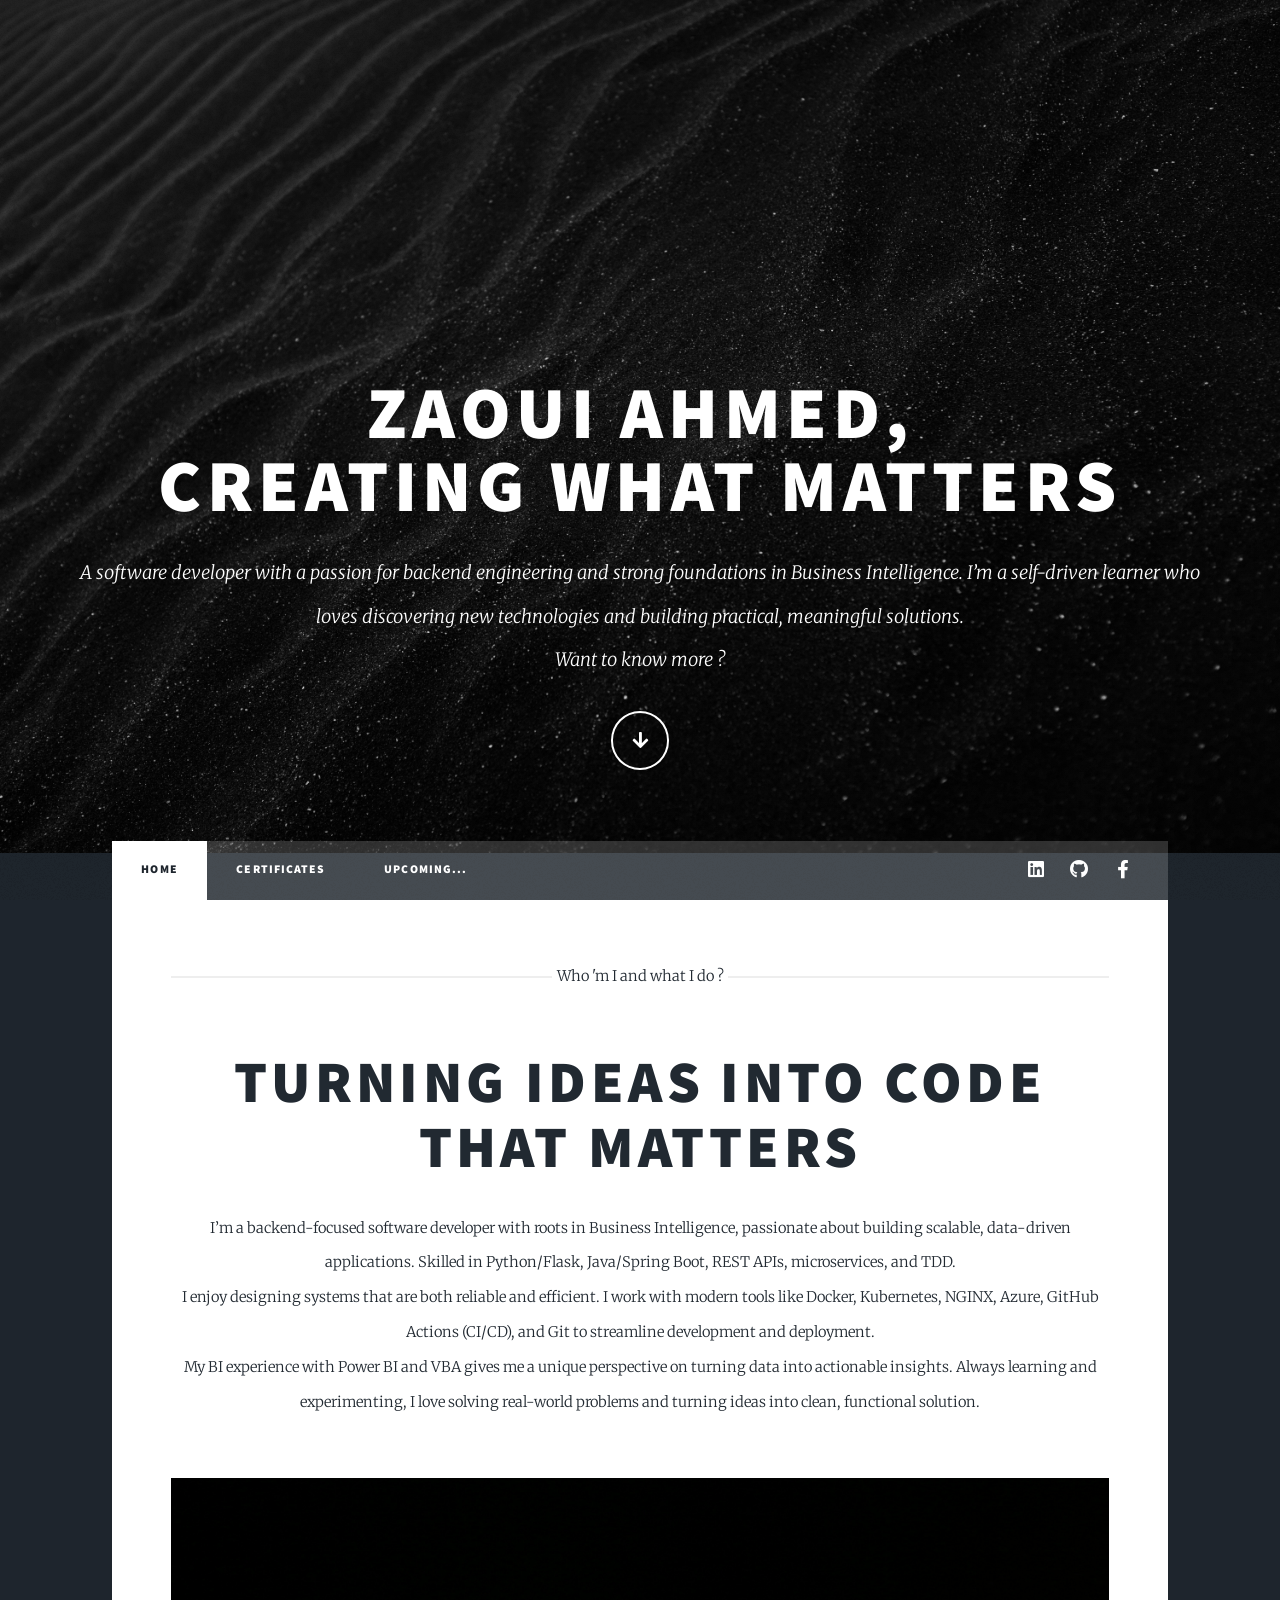
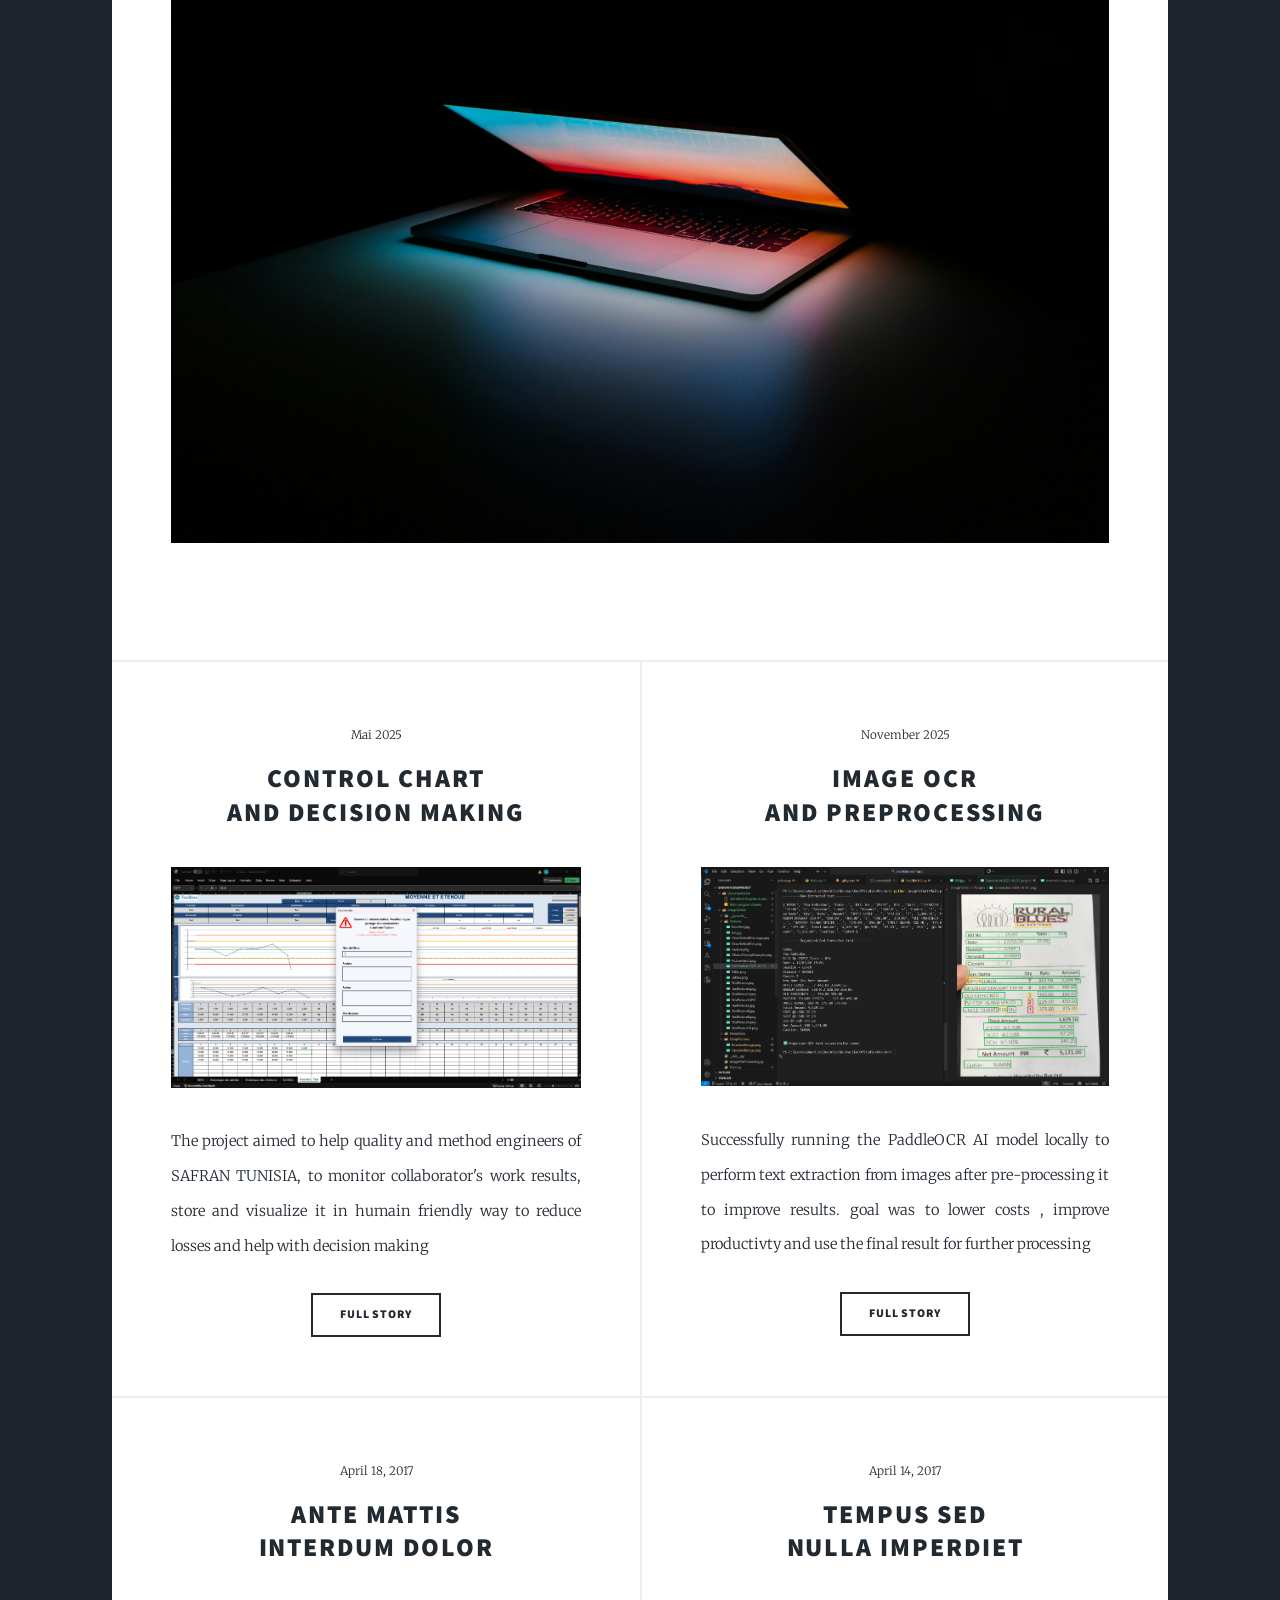
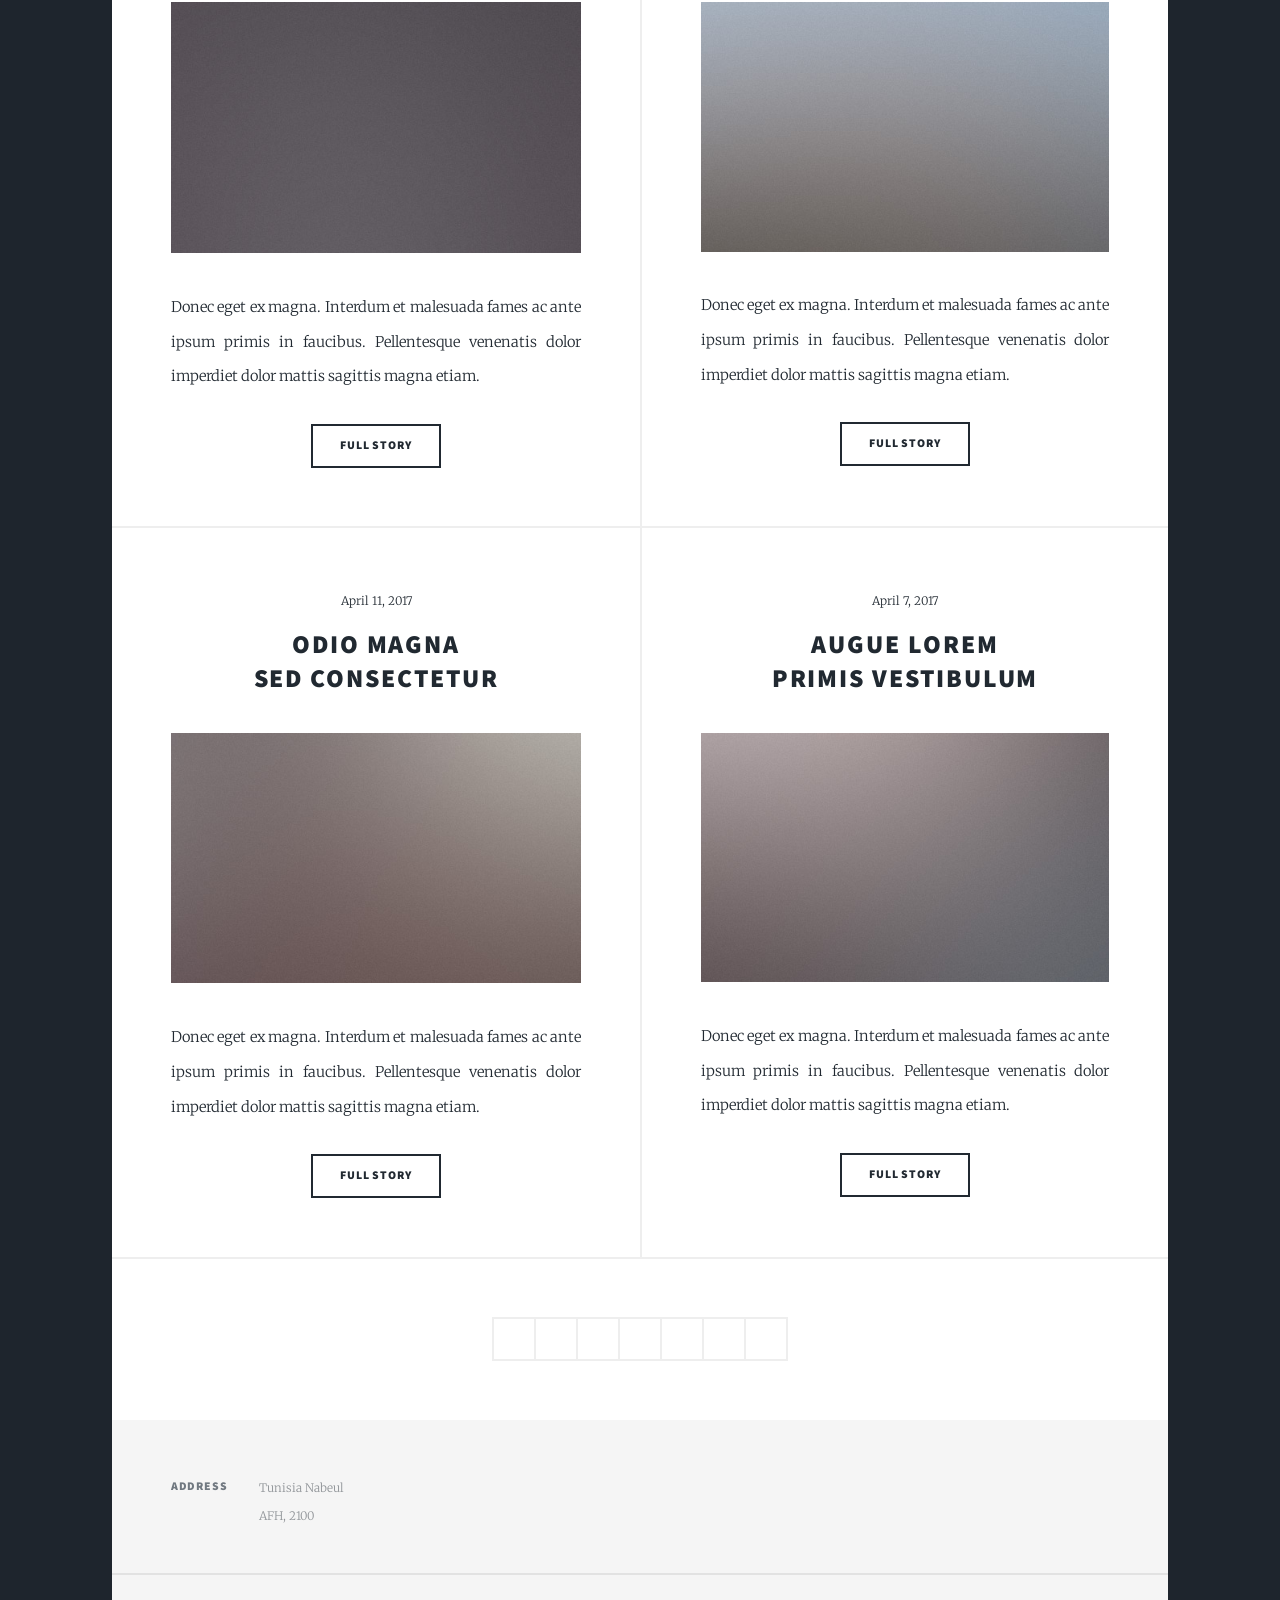
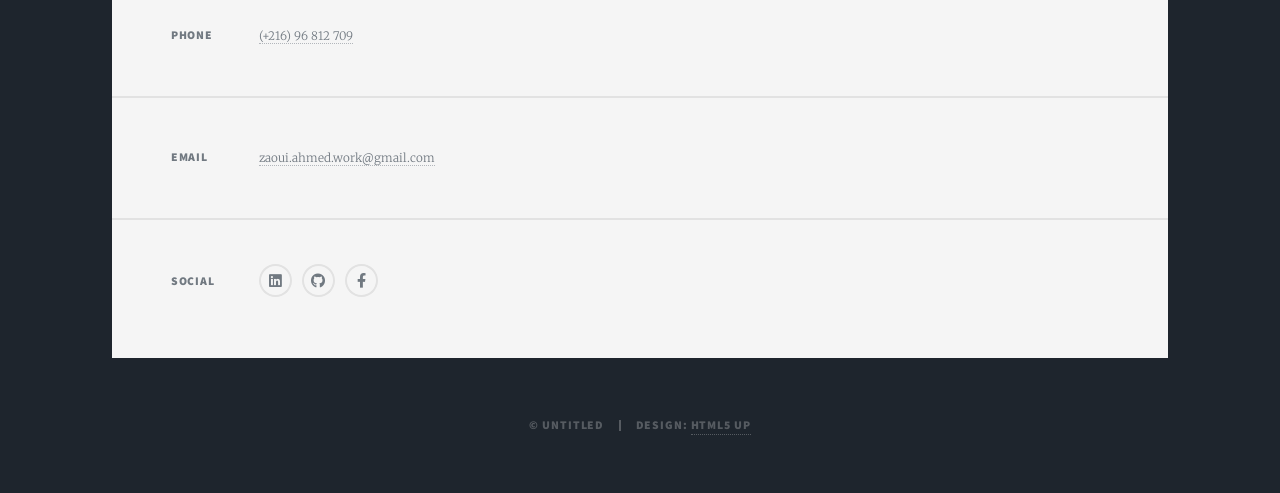
==== commit 7ea33125: "removed the send email form and partially removed pagination" ====
--- a/index.html
+++ b/index.html
@@ -41,8 +41,8 @@
 					<nav id="nav">
 						<ul class="links">
 							<li class="active"><a href="index.html">Home</a></li>
-							<li><a href="generic.html">Certificates</a></li>
-							<li><a href="elements.html">Upcoming...</a></li>
+							<li><a href="certificates.html">Certificates</a></li>
+							<li><a href="upcoming.html">Upcoming...</a></li>
 						</ul>
 						<ul class="icons">
 							<li><a href="https://www.linkedin.com/in/zaoui-ahmed/" target="_blank" class="icon brands fa-linkedin"><span class="label">LinkedIn</span></a></li>
@@ -159,14 +159,13 @@
 							<footer>
 								<div class="pagination">
 									<!--<a href="#" class="previous">Prev</a>-->
-									<a href="#" class="page active">1</a>
-									<a href="#" class="page">2</a>
-									<a href="#" class="page">3</a>
-									<span class="extra">&hellip;</span>
-									<a href="#" class="page">8</a>
-									<a href="#" class="page">9</a>
-									<a href="#" class="page">10</a>
-									<a href="#" class="next">Next</a>
+									<a href="#" class="page"></a>
+									<a href="#" class="page"></a>
+									<a href="#" class="page"></a>
+									<span class="extra"></span>
+									<a href="#" class="page"></a>
+									<a href="#" class="page"></a>
+									<a href="#" class="page"></a>
 								</div>
 							</footer>
 
@@ -174,27 +173,7 @@
 
 				<!-- Footer -->
 					<footer id="footer">
-						<section>
-							<form method="post" action="#">
-								<div class="fields">
-									<div class="field">
-										<label for="name">Name</label>
-										<input type="text" name="name" id="name" />
-									</div>
-									<div class="field">
-										<label for="email">Email</label>
-										<input type="text" name="email" id="email" />
-									</div>
-									<div class="field">
-										<label for="message">Message</label>
-										<textarea name="message" id="message" rows="3"></textarea>
-									</div>
-								</div>
-								<ul class="actions">
-									<li><input type="submit" value="Send Message" /></li>
-								</ul>
-							</form>
-						</section>
+		
 						<section class="split contact">
 							<section class="alt">
 								<h3>Address</h3>
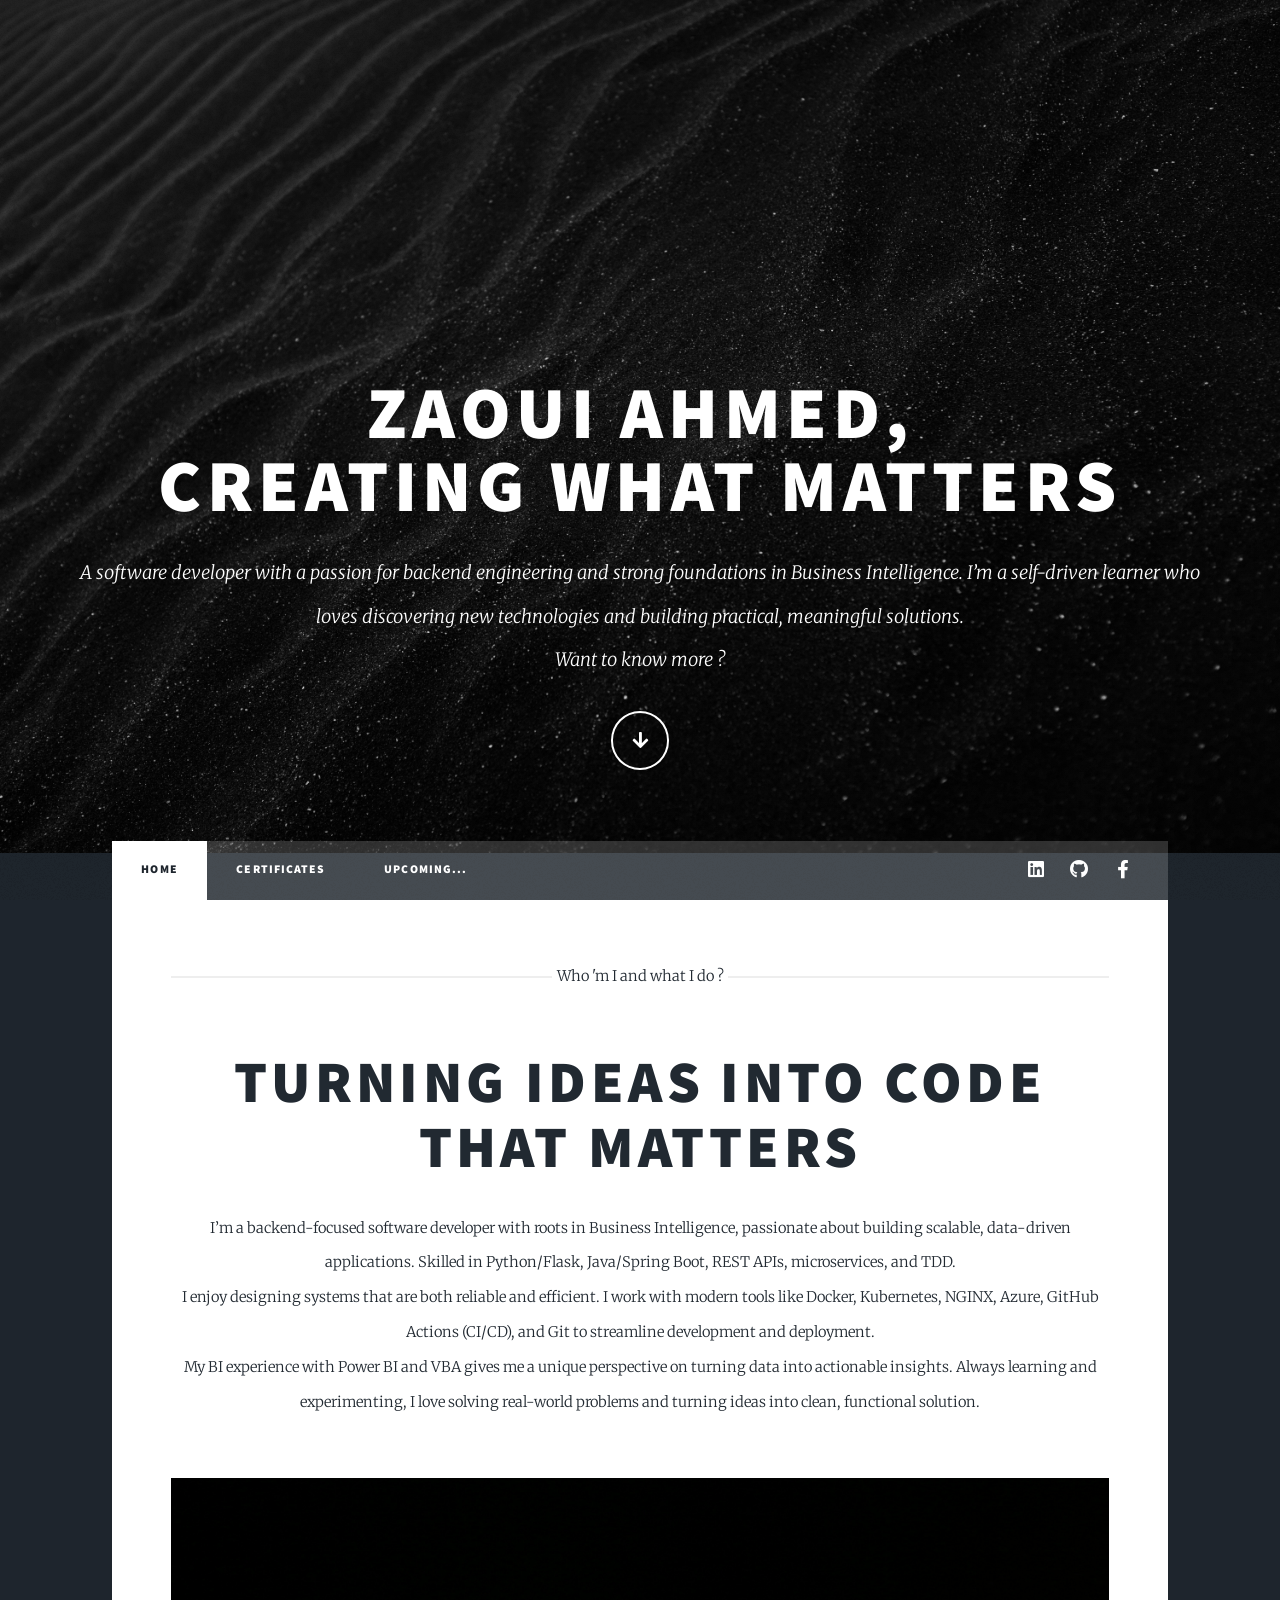
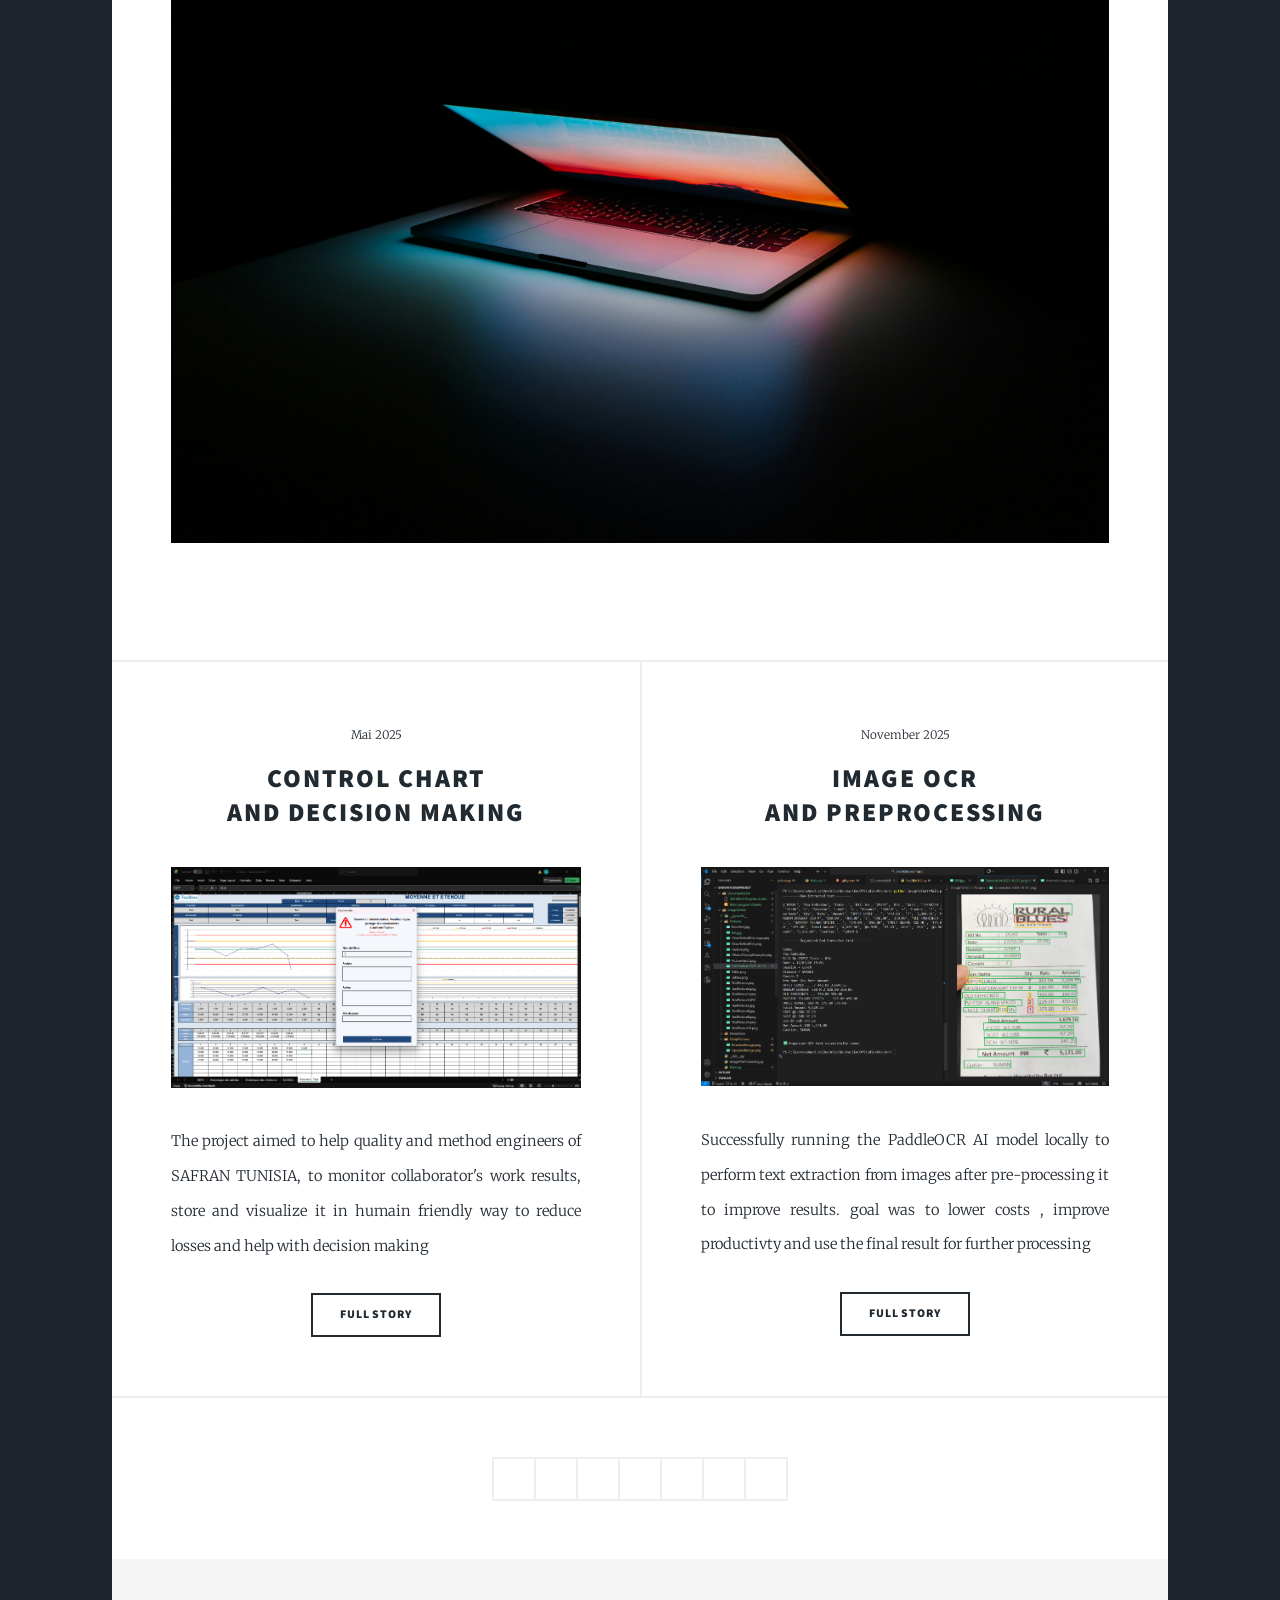
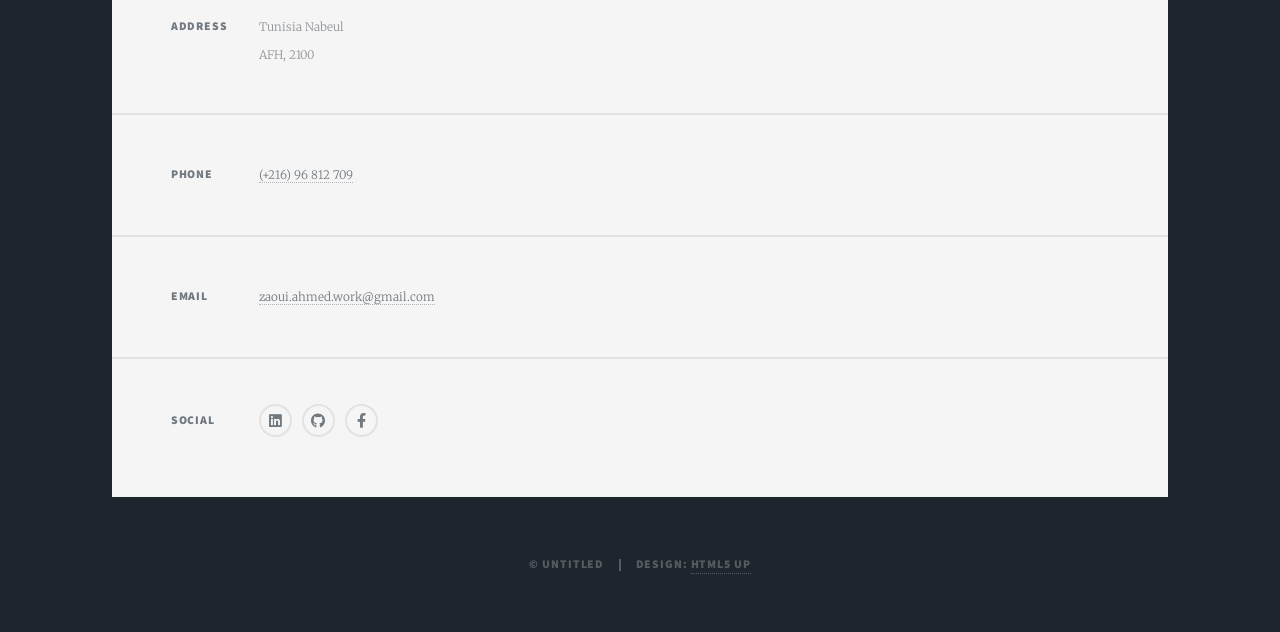
==== commit c8517182: "removed unfinished posts" ====
--- a/index.html
+++ b/index.html
@@ -34,7 +34,7 @@
 
 				<!-- Header -->
 					<header id="header">
-						<a href="index.html" class="logo">Massively</a>
+						<a href="index.html" class="logo" onclick="event.preventDefault()" >Discover</a>
 					</header>
 
 				<!-- Nav -->
@@ -58,7 +58,7 @@
 							<article class="post featured">
 								<header class="major">
 									<span class="date" >Who 'm I and what I do ?</span>
-									<h2><a href="">
+									<h2><a href="" onclick="event.preventDefault()" >
 									Turning ideas into code that matters</a></h2>
 I’m a backend-focused software developer with roots in Business Intelligence, passionate about building scalable, data-driven applications. 
 Skilled in Python/Flask, Java/Spring Boot, REST APIs, microservices, and TDD. <br> I enjoy designing systems that are both reliable and efficient. 
@@ -66,7 +66,7 @@
 My BI experience with Power BI and VBA gives me a unique perspective on turning data into actionable insights.
 Always learning and experimenting, I love solving real-world problems and turning ideas into clean, functional solution.</p>
 								</header>
-								<a href="#" class="image main"><img src="images/pic10.jpg" alt="" /></a>
+								<a href="#" class="image main"><img src="images/pic10.jpg" alt="" onclick="event.preventDefault()" /></a>
 
 							</article>
 
@@ -85,7 +85,7 @@
 										 to reduce losses and help with decision making
 									</p>
 									<ul class="actions special">
-										<li><a href="#" class="button">Full Story</a></li>
+										<li ><a href="#" onclick="event.preventDefault()" class="button" >Full Story</a></li>
 									</ul>
 								</article>
 								<article>
@@ -105,67 +105,21 @@
 										<li><a href="#" class="button">Full Story</a></li>
 									</ul>
 								</article>
-								<article>
-									<header>
-										<span class="date">April 18, 2017</span>
-										<h2><a href="#">Ante mattis<br />
-										interdum dolor</a></h2>
-									</header>
-									<a href="#" class="image fit"><img src="images/pic04.jpg" alt="" /></a>
-									<p>Donec eget ex magna. Interdum et malesuada fames ac ante ipsum primis in faucibus. Pellentesque venenatis dolor imperdiet dolor mattis sagittis magna etiam.</p>
-									<ul class="actions special">
-										<li><a href="#" class="button">Full Story</a></li>
-									</ul>
-								</article>
-								<article>
-									<header>
-										<span class="date">April 14, 2017</span>
-										<h2><a href="#">Tempus sed<br />
-										nulla imperdiet</a></h2>
-									</header>
-									<a href="#" class="image fit"><img src="images/pic05.jpg" alt="" /></a>
-									<p>Donec eget ex magna. Interdum et malesuada fames ac ante ipsum primis in faucibus. Pellentesque venenatis dolor imperdiet dolor mattis sagittis magna etiam.</p>
-									<ul class="actions special">
-										<li><a href="#" class="button">Full Story</a></li>
-									</ul>
-								</article>
-								<article>
-									<header>
-										<span class="date">April 11, 2017</span>
-										<h2><a href="#">Odio magna<br />
-										sed consectetur</a></h2>
-									</header>
-									<a href="#" class="image fit"><img src="images/pic06.jpg" alt="" /></a>
-									<p>Donec eget ex magna. Interdum et malesuada fames ac ante ipsum primis in faucibus. Pellentesque venenatis dolor imperdiet dolor mattis sagittis magna etiam.</p>
-									<ul class="actions special">
-										<li><a href="#" class="button">Full Story</a></li>
-									</ul>
-								</article>
-								<article>
-									<header>
-										<span class="date">April 7, 2017</span>
-										<h2><a href="#">Augue lorem<br />
-										primis vestibulum</a></h2>
-									</header>
-									<a href="#" class="image fit"><img src="images/pic07.jpg" alt="" /></a>
-									<p>Donec eget ex magna. Interdum et malesuada fames ac ante ipsum primis in faucibus. Pellentesque venenatis dolor imperdiet dolor mattis sagittis magna etiam.</p>
-									<ul class="actions special">
-										<li><a href="#" class="button">Full Story</a></li>
-									</ul>
-								</article>
+
+								
 							</section>
 
 						<!-- Footer -->
 							<footer>
 								<div class="pagination">
 									<!--<a href="#" class="previous">Prev</a>-->
-									<a href="#" class="page"></a>
-									<a href="#" class="page"></a>
-									<a href="#" class="page"></a>
-									<span class="extra"></span>
-									<a href="#" class="page"></a>
-									<a href="#" class="page"></a>
-									<a href="#" class="page"></a>
+									<a href="#" class="page" onclick="event.preventDefault()"></a>
+									<a href="#" class="page" onclick="event.preventDefault()"></a>
+									<a href="#" class="page" onclick="event.preventDefault()"></a>
+									<span class="extra" ></span>
+									<a href="#" class="page" onclick="event.preventDefault()"></a>
+									<a href="#" class="page" onclick="event.preventDefault()"></a>
+									<a href="#" class="page" onclick="event.preventDefault()"></a>
 								</div>
 							</footer>
 
@@ -182,11 +136,11 @@
 							</section>
 							<section>
 								<h3>Phone</h3>
-								<p><a href="#">(+216) 96 812 709</a></p>
+								<p><a href="#" onclick="event.preventDefault()" >(+216) 96 812 709</a></p>
 							</section>
 							<section>
 								<h3>Email</h3>
-								<p><a href="mailto:zaoui.ahmed.work@gmail.com">zaoui.ahmed.work@gmail.com</a></p>
+								<p><a href="" onclick="event.preventDefault()">zaoui.ahmed.work@gmail.com</a></p>
 							</section>
 							<section>
 								<h3>Social</h3>
